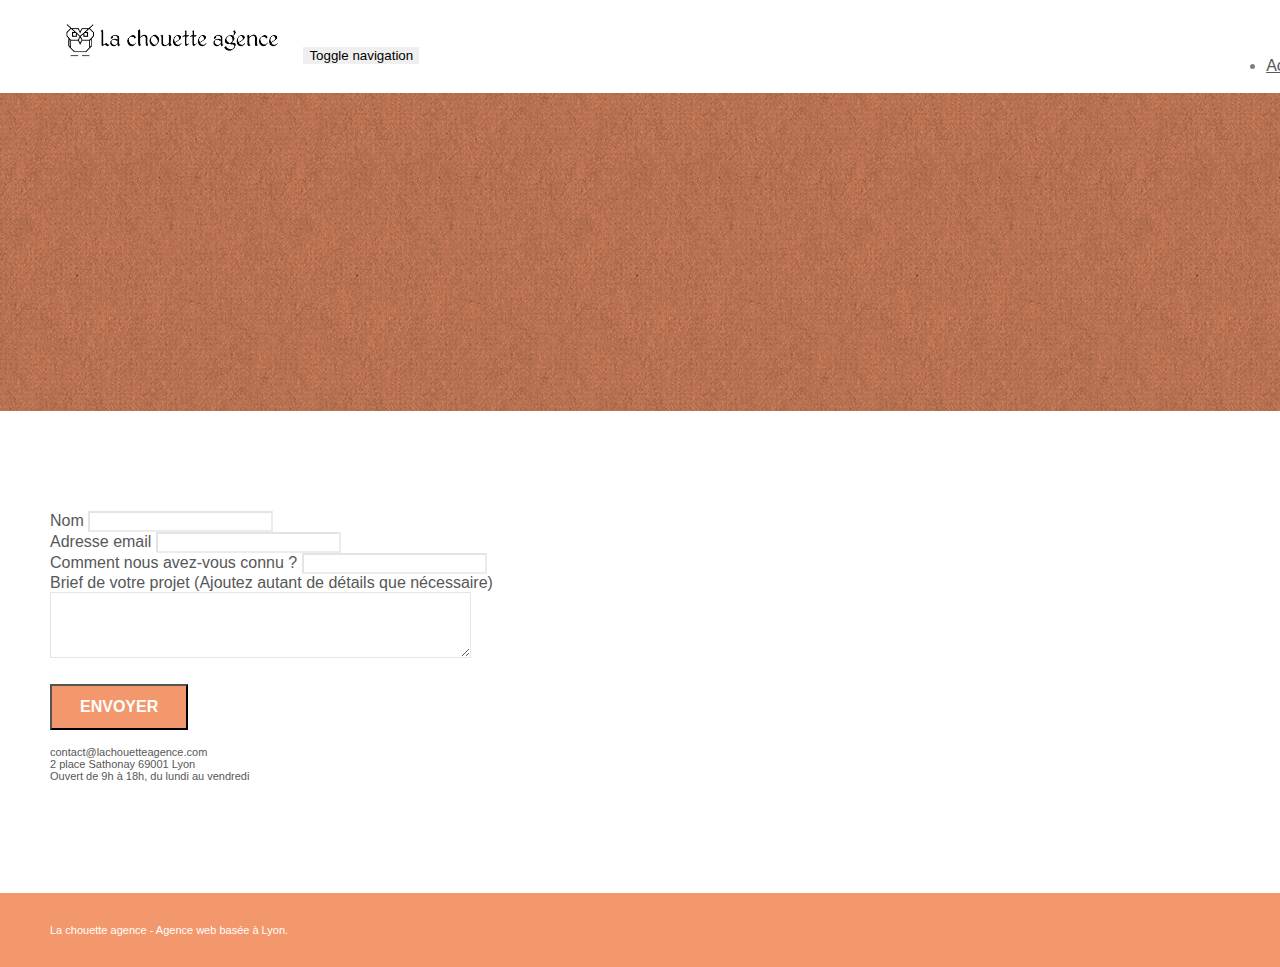
==== page2.html @ 6efc7100 "first commit" ====
<!doctype html>
<html lang="Default">
<head>
    <meta charset="utf-8">
    <meta name="keywords" content="">
    <meta name="description" content="">
    <meta name="viewport" content="width=device-width, initial-scale=1.0, viewport-fit=cover">
    <link rel="shortcut icon" type="image/png" href="favicon.jpg">
    
	<link rel="stylesheet" type="text/css" href="./css/bootstrap.min.css">
	<link rel="stylesheet" type="text/css" href="style.css">
	<link rel="stylesheet" type="text/css" href="./css/font-awesome.min.css">
	<link rel="stylesheet" type="text/css" href="./css/et-line.min.css">
	
    
	<script src="./js/jquery-2.1.0.min.js"></script>
	<script src="./js/bootstrap.min.js"></script>
	<script src="./js/blocs.min.js"></script>
	<script src="./js/jqBootstrapValidation.js"></script>
	<script src="./js/formHandler.js"></script>
    <title>page2</title>

    
<!-- Analytics -->
 
<!-- Analytics END -->
    
</head>
<body>
<!-- Principal conteneur -->
<div class="page-container">
    
<!-- bloc-0 -->
<div class="bloc bgc-white l-bloc " id="bloc-0">
	<div class="container bloc-sm">
		<nav class="navbar row">
			<div class="navbar-header">
				<a class="navbar-brand" href="index.html"><img src="img/la-chouette-agence.png" alt="atlanta web design logo" height="40" /></a>
				<button id="nav-toggle" type="button" class="ui-navbar-toggle navbar-toggle" data-toggle="collapse" data-target=".navbar-1">
					<span class="sr-only">Toggle navigation</span><span class="icon-bar"></span><span class="icon-bar"></span><span class="icon-bar"></span>
				</button>
			</div>
			<div class="collapse navbar-collapse navbar-1 special-dropdown-nav">
				<ul class="site-navigation nav navbar-nav">
					<li>
						<a href="index.html">Accueil</a>
					</li>
					<li>
					</li>
					<li>
						<a href="page2.html">page2 &gt;</a>
					</li>
				</ul>
			</div>
		</nav>
	</div>
</div>
<!-- bloc-0 END -->

<!-- bloc-6 -->
<div class="bloc bg-dots-bg bg-repeat bgc-atomic-tangerine d-bloc bloc-bg-texture texture-paper" id="bloc-6">
	<div class="container bloc-lg">
		<div class="row">
			<div class="col-sm-12">
				<h1 class="text-center hero-bloc-text tc-white">
					Parlons web design !
				</h1>
				<p class="text-center mg-lg tc-white tight-width-whitespace">
					Nous sommes ravis que vous souhaitiez collaborer avec notre agence.<br>
					Parlez-nous de votre projet en complétant le formulaire ci-dessous.
				</p>
			</div>
		</div>
	</div>
</div>
<!-- bloc-6 END -->

<!-- bloc-7 -->
<div class="bloc bgc-white l-bloc" id="bloc-7">
	<div class="container bloc-lg">
		<div class="row">
			<div class="col-sm-6">
				<form id="form_1" novalidate success-msg="Your message has been sent." fail-msg="Sorry it seems that our mail server is not responding, Sorry for the inconvenience!">
					<div class="form-group">
						<label>
							Nom
						</label>
						<input id="name" class="form-control" required />
					</div>
					<div class="form-group">
						<label>
							Adresse email
						</label>
						<input id="email" class="form-control" type="email" required />
					</div>
					<div class="form-group">
						<label>
							Comment nous avez-vous connu ?
						</label>
						<input class="form-control" type="email" required id="input_504" />
					</div>
					<div class="form-group">
						<label>
							Brief de votre projet (Ajoutez autant de détails que nécessaire)<br>
						</label><textarea id="message" class="form-control" rows="4" cols="50" required></textarea>
					</div> 
					<button class="bloc-button btn btn-lg btn-block cta-hero btn-atomic-tangerine" type="submit">
						Envoyer
					</button>
				</form>
			</div>
			<div class="col-sm-6">
				<p>
					contact@lachouetteagence.com<br>2 place Sathonay 69001 Lyon<br>Ouvert de 9h à 18h, du lundi au vendredi<br>
				</p>
			</div>
		</div>
	</div>
</div>
<!-- bloc-7 END -->

<!-- ScrollToTop Button -->
<a class="bloc-button btn btn-d scrollToTop" onclick="scrollToTarget('1')"><span class="fa fa-chevron-up"></span></a>
<!-- ScrollToTop Button END-->


<!-- Footer - bloc-8 -->
<div class="bloc bgc-atomic-tangerine d-bloc" id="bloc-8">
	<div class="container bloc-sm">
		<div class="row">
			<div class="col-sm-12">
				<p class="text-center white">
					La chouette agence - Agence web basée à Lyon.<br>
				</p>
				<div class="row row-no-gutters social">
					<div class="col-sm-3">
						<div class="text-center">
							<a class="social" href="index.html"><span class="fa fa-twitter icon-md"></span></a>
						</div>
					</div>
					<div class="col-sm-3">
						<div class="text-center">
							<a class="social" href="index.html"><span class="fa fa-facebook icon-md"></span></a>
						</div>
					</div>
					<div class="col-sm-3">
						<div class="text-center">
							<a class="social" href="index.html"><span class="fa fa-dribbble icon-md"></span></a>
						</div>
					</div>
					<div class="col-sm-3">
						<div class="text-center">
							<a class="social" href="index.html"><span class="fa fa-instagram icon-md"></span></a>
						</div>
					</div>
				</div>
			</div>
		</div>
	</div>
</div>
<!-- Footer - bloc-8 END -->

</div>
<!-- Principal conteneur END -->
    

</body>
</html>
---- style.css ----
body {
    margin: 0;
    padding: 0;
    background: #FFF;
    overflow-x: hidden;
    -webkit-font-smoothing: antialiased;
    -moz-osx-font-smoothing: grayscale;
}

a,
button {
    transition: all .3s ease-in-out;
    outline: none!important;
}

a:hover {
    text-decoration: none;
    cursor: pointer;
}

#page-loading-blocs-notifaction {
    position: fixed;
    top: 0;
    bottom: 0;
    width: 100%;
    z-index: 100000;
    background: #FFFFFF url("img/pageload-spinner.gif") no-repeat center center;
}

.bloc {
    width: 100%;
    clear: both;
    background: 50% 50% no-repeat;
    padding: 0 50px;
    -webkit-background-size: cover;
    -moz-background-size: cover;
    -o-background-size: cover;
    background-size: cover;
    position: relative;
}

.bloc .container {
    padding-left: 0;
    padding-right: 0;
}

.bloc-lg {
    padding: 100px 50px;
}

.bloc-md {
    padding: 50px;
}

.bloc-sm {
    padding: 20px 50px;
}

.bg-center,
.bg-l-edge,
.bg-r-edge,
.bg-t-edge,
.bg-b-edge,
.bg-tl-edge,
.bg-bl-edge,
.bg-tr-edge,
.bg-br-edge,
.bg-repeat {
    -webkit-background-size: auto!important;
    -moz-background-size: auto!important;
    -o-background-size: auto!important;
    background-size: auto!important;
}

.bg-repeat {
    background: repeat;
}

.bg-t-edge {
    background: top no-repeat;
}

.bloc-bg-texture::before {
    content: "";
    background-size: 2px 2px;
    position: absolute;
    top: 0;
    bottom: 0;
    left: 0;
    right: 0;
}

.texture-paper::before {
    background: url("img/texture-paper.png");
    background-size: 280px 280px;
}

.b-parallax {
    background-attachment: fixed;
}

.d-bloc {
    color: rgba(255, 255, 255, .7);
}

.d-bloc button:hover {
    color: rgba(255, 255, 255, .9);
}

.d-bloc .icon-round,
.d-bloc .icon-square,
.d-bloc .icon-rounded,
.d-bloc .icon-semi-rounded-a,
.d-bloc .icon-semi-rounded-b {
    border-color: rgba(255, 255, 255, .9);
}

.d-bloc .divider-h span {
    border-color: rgba(255, 255, 255, .2);
}

.d-bloc .a-btn,
.d-bloc .navbar a,
.d-bloc .navbar-brand,
.d-bloc a .icon-sm,
.d-bloc a .icon-md,
.d-bloc a .icon-lg,
.d-bloc a .icon-xl,
.d-bloc h1 a,
.d-bloc h2 a,
.d-bloc h3 a,
.d-bloc h4 a,
.d-bloc h5 a,
.d-bloc h6 a,
.d-bloc p a {
    color: rgba(255, 255, 255, .6);
}

.d-bloc .a-btn:hover,
.d-bloc .navbar a:hover,
.d-bloc .navbar-brand:hover,
.d-bloc a:hover .icon-sm,
.d-bloc a:hover .icon-md,
.d-bloc a:hover .icon-lg,
.d-bloc a:hover .icon-xl,
.d-bloc h1 a:hover,
.d-bloc h2 a:hover,
.d-bloc h3 a:hover,
.d-bloc h4 a:hover,
.d-bloc h5 a:hover,
.d-bloc h6 a:hover,
.d-bloc p a:hover {
    color: rgba(255, 255, 255, 1);
}

.d-bloc .navbar-toggle .icon-bar {
    background: rgba(255, 255, 255, 1);
}

.d-bloc .btn-wire,
.d-bloc .btn-wire:hover {
    color: rgba(255, 255, 255, 1);
    border-color: rgba(255, 255, 255, 1);
}

.d-bloc .panel {
    color: rgba(0, 0, 0, .5);
}

.d-bloc .panel button:hover {
    color: rgba(0, 0, 0, .7);
}

.d-bloc .panel icon {
    border-color: rgba(0, 0, 0, .7);
}

.d-bloc .panel .divider-h span {
    border-color: rgba(0, 0, 0, .1);
}

.d-bloc .panel .a-btn {
    color: rgba(0, 0, 0, .6);
}

.d-bloc .panel .a-btn:hover {
    color: rgba(0, 0, 0, 1);
}

.d-bloc .panel .btn-wire,
.d-bloc .panel .btn-wire:hover {
    color: rgba(0, 0, 0, .7);
    border-color: rgba(0, 0, 0, .3);
}

.d-bloc .panel,
.l-bloc {
    color: rgba(0, 0, 0, .5);
}

.d-bloc .panel button:hover,
.l-bloc button:hover {
    color: rgba(0, 0, 0, .7);
}

.l-bloc .icon-round,
.l-bloc .icon-square,
.l-bloc .icon-rounded,
.l-bloc .icon-semi-rounded-a,
.l-bloc .icon-semi-rounded-b {
    border-color: rgba(0, 0, 0, .7);
}

.d-bloc .panel .divider-h span,
.l-bloc .divider-h span {
    border-color: rgba(0, 0, 0, .1);
}

.d-bloc .panel .a-btn,
.l-bloc .a-btn,
.l-bloc .navbar a,
.l-bloc .navbar-brand,
.l-bloc a .icon-sm,
.l-bloc a .icon-md,
.l-bloc a .icon-lg,
.l-bloc a .icon-xl,
.l-bloc h1 a,
.l-bloc h2 a,
.l-bloc h3 a,
.l-bloc h4 a,
.l-bloc h5 a,
.l-bloc h6 a,
.l-bloc p a {
    color: rgba(0, 0, 0, .6);
}

.d-bloc .panel .a-btn:hover,
.l-bloc .a-btn:hover,
.l-bloc .navbar a:hover,
.l-bloc .navbar-brand:hover,
.l-bloc a:hover .icon-sm,
.l-bloc a:hover .icon-md,
.l-bloc a:hover .icon-lg,
.l-bloc a:hover .icon-xl,
.l-bloc h1 a:hover,
.l-bloc h2 a:hover,
.l-bloc h3 a:hover,
.l-bloc h4 a:hover,
.l-bloc h5 a:hover,
.l-bloc h6 a:hover,
.l-bloc p a:hover {
    color: rgba(0, 0, 0, 1);
}

.l-bloc .navbar-toggle .icon-bar {
    color: rgba(0, 0, 0, .6);
}

.d-bloc .panel .btn-wire,
.d-bloc .panel .btn-wire:hover,
.l-bloc .btn-wire,
.l-bloc .btn-wire:hover {
    color: rgba(0, 0, 0, .7);
    border-color: rgba(0, 0, 0, .3);
}

.voffset {
    margin-top: 30px;
}

.voffset-lg {
    margin-top: 80px;
}

.row-no-gutters {
    margin-right: 0;
    margin-left: 0;
}

.row.row-no-gutters > [class^="col-"],
.row.row-no-gutters > [class*=" col-"] {
    padding-right: 0;
    padding-left: 0;
}

#bloc-1-hero h1 {
    font-size: 32px;
}

.navbar {
    margin-bottom: 0;
    z-index: 1;
}

.navbar-brand {
    height: auto;
    padding: 3px 15px;
    font-size: 25px;
    font-weight: normal;
    font-weight: 600;
    line-height: 44px;
}

.navbar-brand img {
    max-height: 200px;
    margin: 0 5px 0 0;
    display: inline;
}

.navbar-brand img[src$=svg] {
    min-width: 100px;
}

.nav-center .navbar-brand img {
    margin: 0;
}

.navbar .nav {
    padding-top: 2px;
    margin-right: -16px;
    float: right;
    z-index: 1;
}

.nav > li {
    float: left;
    margin-top: 4px;
    font-size: 16px;
}

.navbar-nav .open .dropdown-menu > li > a {
    text-align: inherit;
}

.nav > li a:hover,
.nav > li a:focus {
    background: transparent;
}

.navbar-toggle {
    margin: 10px 10px 0 0;
    border: 0px;
}

.navbar-toggle:hover {
    background: transparent!important;
}

.navbar-toggle .icon-bar {
    background-color: rgba(0, 0, 0, .5);
    width: 26px;
}

.nav-invert .navbar .nav {
    float: left;
}

.nav-invert .navbar-header,
.nav-invert .navbar-brand {
    float: right;
    position: relative;
    z-index: 2;
}

@media (min-width: 768px) {
    .site-navigation {
        position: absolute;
        top: 50%;
        right: 20px;
        transform: translate(0, -50%);
        -webkit-transform: translateY(-50%);
    }
    .nav > li .dropdown-menu a,
    .nav > li .dropdown-menu a:hover {
        color: #484848;
    }
    .nav-invert .site-navigation {
        left: 0;
        right: 0;
    }
    .nav-center {
        text-align: center;
    }
    .nav-center .navbar-header {
        width: 100%;
    }
    .nav-center .navbar-header,
    .nav-center .navbar-brand,
    .nav-center .nav > li {
        float: none;
        display: inline-block;
    }
    .nav-center .site-navigation {
        position: relative;
        width: 100%;
        right: 0;
        margin-right: 0px;
        margin-top: 20px;
    }
    .nav-center.mini-nav .navbar-toggle {
        float: none;
        margin: 10px auto 0;
    }
}

.nav > li > .dropdown a {
    background: none!important;
    display: block;
    padding: 14px 15px;
}

nav .caret {
    margin: 0 5px;
}

.dropdown-menu .dropdown-menu {
    top: -8px;
    left: 100%;
}

.dropdown-menu .dropmenu-flow-right {
    top: 100%;
    left: 0;
    margin-left: -1px;
    border-top-left-radius: 0;
    border-top-right-radius: 0;
}

.dropdown-menu .dropdown span {
    border: 4px solid black;
    border-top-color: transparent;
    border-right-color: transparent;
    border-bottom-color: transparent;
    margin: 6px -5px 0 0!important;
    float: right;
}

.mg-md {
    margin-top: 10px;
    margin-bottom: 20px;
}

.mg-lg {
    margin-top: 10px;
    margin-bottom: 40px;
}

.btn {
    margin: 0 5px 5px 0;
}

.btn.pull-right {
    margin: 0 0 5px 5px;
}

.btn-d,
.btn-d:hover,
.btn-d:focus {
    color: #FFF;
    background: rgba(0, 0, 0, .3);
}

button {
    outline: none!important;
}

.btn-rd {
    border-radius: 40px;
}

.btn-clean {
    border: 1px solid rgba(0, 0, 0, .08);
    border-bottom-color: rgba(0, 0, 0, .1);
    text-shadow: 0 1px 0 rgba(0, 0, 1, .1);
    box-shadow: 0 1px 3px rgba(0, 0, 1, .25), inset 0 1px 0 0 rgba(255, 255, 255, .15);
}

.icon-md {
    font-size: 30px!important;
}

.icon-lg {
    font-size: 60px!important;
}

.sm-shadow {
    text-shadow: 0 1px 2px rgba(0, 0, 0, .3);
}

.panel-sq,
.panel-sq .panel-heading,
.panel-sq .panel-footer {
    border-radius: 0;
}

.panel-rd {
    border-radius: 30px;
}

.panel-rd .panel-heading {
    border-radius: 29px 29px 0 0;
}

.panel-rd .panel-footer {
    border-radius: 0 0 29px 29px;
}

.form-control {
    border-color: rgba(0, 0, 0, .1);
    box-shadow: none;
}

.scrollToTop {
    width: 40px;
    height: 40px;
    position: fixed;
    bottom: 20px;
    right: 20px;
    opacity: 0;
    z-index: 500;
    transition: all .3s ease-in-out;
}

.scrollToTop span {
    margin-top: 6px;
}

.showScrollTop {
    font-size: 14px;
    opacity: 1;
}

a[data-lightbox] {
    position: relative;
    display: block;
    text-align: center;
}

a[data-lightbox]:hover::before {
    content: "+";
    font-family: "HelveticaNeue-Light", "Helvetica Neue Light", "Helvetica Neue", Helvetica, Arial;
    font-size: 32px;
    width: 50px;
    height: 50px;
    margin-left: -25px;
    border-radius: 50%;
    background: rgba(0, 0, 0, .6);
    color: #FFF;
    font-weight: 100;
    z-index: 1;
    position: absolute;
    top: 50%;
    transform: translateY(-50%);
    -webkit-transform: translateY(-50%);
}

a[data-lightbox]:hover img {
    opacity: 0.6;
    -webkit-animation-fill-mode: none;
    animation-fill-mode: none;
}

#lightbox-modal {
    display: flex;
    align-items: center;
}

#lightbox-modal .modal-dialog {
    width: 90%;
    max-width: 900px;
    margin: 0 auto 0;
}

#lightbox-modal .modal-dialog img {
    max-height: 90vh;
    margin: 0 auto;
}

.lightbox-caption {
    padding: 20px;
    color: #FFF;
    background: rgba(0, 0, 0, .5);
    position: absolute;
    left: 15px;
    right: 15px;
    bottom: 5px;
}

.close-lightbox {
    color: #FFF;
    font-size: 30px;
    position: absolute;
    top: 20px;
    right: 20px;
    z-index: 20;
    background: rgba(0, 0, 0, .5);
    border: none;
    line-height: 30px;
    padding: 0 9px 5px;
    opacity: 0.3;
}

.close-lightbox:hover,
.next-lightbox:hover,
.prev-lightbox:hover {
    opacity: 1.0;
    color: #FFF;
}

.next-lightbox,
.prev-lightbox {
    font-size: 20px;
    color: rgba(255, 255, 255, .9);
    background: rgba(0, 0, 0, .5);
    transition: all .2s ease-in-out;
    position: absolute;
    top: 45%;
    z-index: 1;
    opacity: 0.4;
}

.next-lightbox {
    padding: 6px 8px 1px 13px;
    right: 25px;
}

.prev-lightbox {
    padding: 6px 13px 1px 10px;
    left: 25px;
}

.snapshot-lb .modal-body {
    padding-bottom: 45px;
}

.snapshot-lb .lightbox-caption {
    padding: 0;
    color: rgba(0, 0, 0, .5);
    background: none;
}

h1,
h2,
h3,
h4,
h5,
h6,
p,
label,
.btn,
a {
    font-family: "helvetica";
    font-weight: 400;
    color: #575757!important;
}

.container {
    max-width: 1000px;
}

.hero-bloc-text {
    font-size: 38px;
}

.hero-bloc-text-sub {
    font-size: 36px;
}

.statement-bloc-text {
    line-height: 26px;
    font-style: italic;
    font-size: 20px;
    text-align: center;
    font-weight: lighter;
    max-width: 520px;
    margin: auto auto auto auto;
}

p {
    font-size: 11px;
}

.tight-width-whitespace {
    max-width: 600px;
    margin: auto auto auto auto;
}

.h1 {
    font-size: 20px;
    font-family: "Open Sans";
}

.cta-hero {
    margin-top: 22px;
    color: #FFFFFF!important;
    text-transform: uppercase;
    padding: 12px 28px 12px 28px;
    font-size: 16px;
    font-weight: 700;
}

.social {
    max-width: 400px;
    margin: auto auto auto auto;
}

h2 {
    font-size: 22px;
    line-height: 1.4em;
}

h3 {
    font-size: 15px;
    text-transform: uppercase;
    font-weight: 700;
    color: #333333!important;
}

.med-width-whitespace {
    max-width: 800px;
    margin: auto auto auto auto;
    box-shadow: 0px 0px 0px #000000;
}

h1 {
    color: #333333!important;
}

h4 {
    color: #333333!important;
}

.icons {
    margin-bottom: 14px;
    margin-top: 24px;
}

.white {
    color: #FFFFFF!important;
}

.portfolio-thumb {
    margin-bottom: 24px;
}

.portfolio-row {
    margin-bottom: 44px;
    margin-top: 50px;
}

.avatar {
    box-shadow: 0px 4px 9px rgba(0, 0, 0, 0.3);
}

.black-background {
    background-color: rgba(165, 147, 99, 0.7);
    padding: 40px 40px 40px 40px;
}

.bold-link {
    font-weight: 900;
    text-decoration: underline!important;
}

.bgc-white {
    background-color: #FFFFFF;
}

.bgc-dark-slate-blue {
    background-color: #364577;
}

.bgc-atomic-tangerine {
    background-color: #F3976C;
}

.tc-white {
    color: #F3976C!important;
}

.btn-atomic-tangerine {
    background: #F3976C;
    color: #FFFFFF!important;
}

.btn-atomic-tangerine:hover {
    background: #c27956!important;
    color: #FFFFFF!important;
}

.ltc-white {
    color: #FFFFFF!important;
}

.ltc-white:hover {
    color: #cccccc!important;
}

.ltc-atomic-tangerine {
    color: #F3976C!important;
}

.ltc-atomic-tangerine:hover {
    color: #c27956!important;
}

.icon-dark-slate-blue {
    color: #364577!important;
    border-color: #364577!important;
}

.bg-dots-bg {
    background-image: url("img/dots-bg.png");
}

.bg-lines-h2-bg {
    background-image: url("img/lines-h2-bg.png");
}

.bg-banniere {
    background-image: url("img/la-chouette-agence-banniere.jpg");
}

.bg-presentation {
    background-image: url("img/image-de-presentation.bmp");
}

@media (max-width: 1024px) {
    .bloc {
        padding-left: 20px;
        padding-right: 20px;
    }
    .bloc.full-width-bloc,
    .bloc-tile-2.full-width-bloc .container,
    .bloc-tile-3.full-width-bloc .container,
    .bloc-tile-4.full-width-bloc .container {
        padding-left: 0;
        padding-right: 0;
    }
}

@media (max-width: 992px) and (min-width: 768px) {
    .navbar .nav {
        max-width: 80%
    }
    .nav-center.navbar .nav {
        max-width: 100%
    }
}

@media only screen and (min-device-width: 768px) and (max-device-width: 1024px) and (orientation: landscape) {
    .b-parallax {
        background-attachment: scroll;
    }
}

@media only screen and (min-device-width: 1024px) and (max-device-width: 1366px) and (-webkit-min-device-pixel-ratio: 1.5) {
    .b-parallax {
        background-attachment: scroll;
    }
}

@media (max-width: 991px) {
    .container {
        width: 100%;
    }
    .b-parallax {
        background-attachment: scroll;
    }
    .page-container,
    #hero-bloc {
        overflow-x: hidden;
        position: relative;
    }
    .bloc {
        padding-left: constant(safe-area-inset-left);
        padding-right: constant(safe-area-inset-right);
    }
    .bloc-group,
    .bloc-group .bloc {
        display: block;
        width: 100%;
    }
    .bloc-fill-screen .fill-bloc-top-edge,
    .bloc-fill-screen .fill-bloc-bottom-edge {
        padding: 0 20px;
        padding-left: constant(safe-area-inset-left);
        padding-right: constant(safe-area-inset-right);
    }
}

@media (max-width: 767px) {
    .page-container {
        overflow-x: hidden;
        position: relative;
    }
    h1,
    h2,
    h3,
    h4,
    h5,
    h6,
    p,
    #disqus_thread {
        padding-left: 10px!important;
        padding-right: 10px!important;
    }
    .b-parallax {
        background-attachment: scroll;
    }
    .navbar .nav {
        padding-top: 0;
        border-top: 1px solid rgba(0, 0, 0, .2);
        float: none!important;
    }
    .navbar.row {
        margin-left: 0;
        margin-right: 0;
    }
    .site-navigation {
        position: inherit;
        transform: none;
        -webkit-transform: none;
        -ms-transform: none;
    }
    .nav > li {
        margin-top: 0;
        border-bottom: 1px solid rgba(0, 0, 0, .1);
        background: rgba(0, 0, 0, .05);
        text-align: left;
        padding-left: 15px;
        width: 100%;
    }
    .nav > li:hover {
        background: rgba(0, 0, 0, .08);
    }
    .dropdown .dropdown a .caret {
        float: none;
        margin: 5px 0 0 10px!important;
        border: 4px solid black;
        border-bottom-color: transparent;
        border-right-color: transparent;
        border-left-color: transparent;
    }
    #hero-bloc .navbar .nav {
        background: rgba(0, 0, 0, .8);
    }
    #hero-bloc .navbar .nav a {
        color: rgba(255, 255, 255, .6);
    }
    .hero {
        padding: 50px 0;
    }
    .hero-nav {
        left: -1px;
        right: -1px;
    }
    .navbar-collapse {
        padding: 0;
        overflow-x: hidden;
        -webkit-box-shadow: none;
        box-shadow: none;
    }
    .navbar-brand img {
        max-height: 40px;
        width: auto;
    }
    .nav-invert .navbar-header {
        float: none;
        width: 100%;
    }
    .nav-invert .navbar-toggle {
        float: left;
        margin-left: 10px;
    }
    .bloc {
        padding-left: 0;
        padding-right: 0;
    }
    .bloc-xxl,
    .bloc-xl,
    .bloc-lg {
        padding: 40px 0;
    }
    .bloc-sm,
    .bloc-md {
        padding-left: 0;
        padding-right: 0;
    }
    .bloc-tile-2 .container,
    .bloc-tile-3 .container,
    .bloc-tile-4 .container,
    .bloc-fill-screen .fill-bloc-top-edge,
    .bloc-fill-screen .fill-bloc-bottom-edge {
        padding-left: 0;
        padding-right: 0;
    }
    .a-block {
        padding: 0 10px;
    }
    .btn-dwn {
        display: none;
    }
    .voffset {
        margin-top: 5px;
    }
    .voffset-md {
        margin-top: 20px;
    }
    .voffset-lg {
        margin-top: 30px;
    }
    form {
        padding: 5px;
    }
    .close-lightbox {
        display: inline-block;
    }
    .blocsapp-device-iphone5 {
        background-size: 216px 425px;
        padding-top: 60px;
        width: 216px;
        height: 425px;
    }
    .blocsapp-device-iphone5 img {
        width: 180px;
        height: 320px;
    }
}

@media (max-width: 400px) {
    .bloc {
        padding-left: 0;
        padding-right: 0;
    }
}

@media (max-width: 767px) {
    .bloc-mob-center-text {
        text-align: center;
    }
}
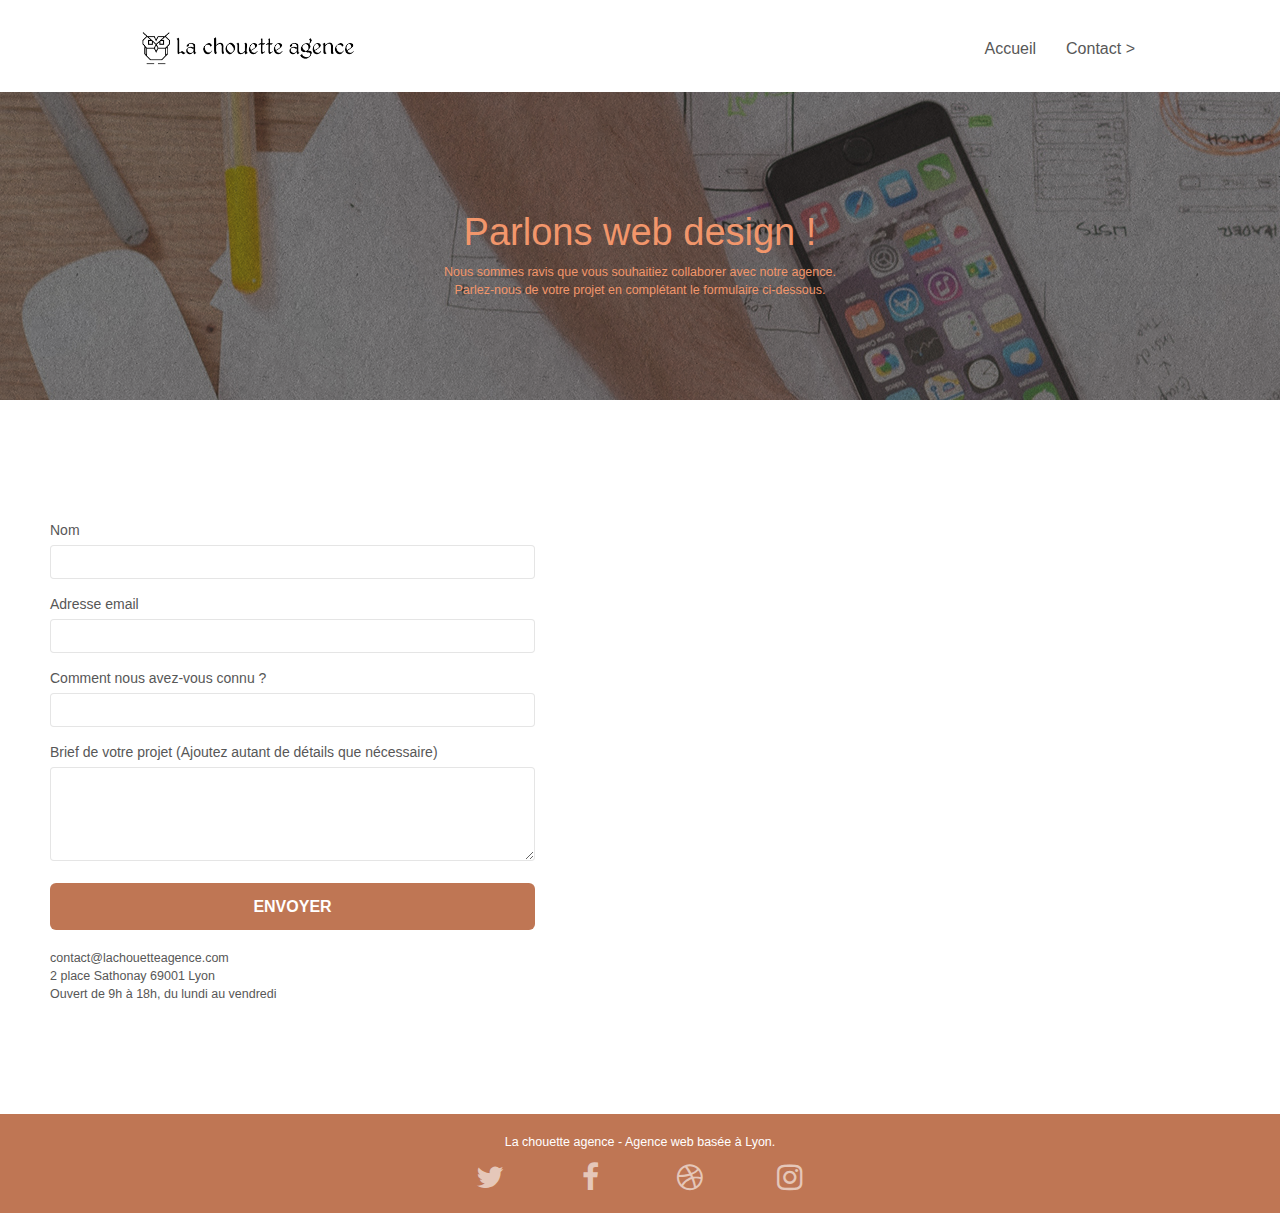
==== commit 7630c390: "correction" ====
--- a/page2.html
+++ b/page2.html
@@ -1,168 +1,176 @@
 <!doctype html>
-<html lang="Default">
+<html lang="fr">
+
 <head>
     <meta charset="utf-8">
-    <meta name="keywords" content="">
-    <meta name="description" content="">
+    <meta name="keywords" content="seo, google, site web, site internet, agence design paris, agence design, agence design,agence design,agence design,agence design,agence design,agence design,agence design,agence design">
+    <meta name="description" content="Contactez notre agence">
     <meta name="viewport" content="width=device-width, initial-scale=1.0, viewport-fit=cover">
     <link rel="shortcut icon" type="image/png" href="favicon.jpg">
-    
-	<link rel="stylesheet" type="text/css" href="./css/bootstrap.min.css">
-	<link rel="stylesheet" type="text/css" href="style.css">
-	<link rel="stylesheet" type="text/css" href="./css/font-awesome.min.css">
-	<link rel="stylesheet" type="text/css" href="./css/et-line.min.css">
-	
-    
-	<script src="./js/jquery-2.1.0.min.js"></script>
-	<script src="./js/bootstrap.min.js"></script>
-	<script src="./js/blocs.min.js"></script>
-	<script src="./js/jqBootstrapValidation.js"></script>
-	<script src="./js/formHandler.js"></script>
-    <title>page2</title>
 
-    
-<!-- Analytics -->
- 
-<!-- Analytics END -->
-    
+    <link rel="stylesheet" type="text/css" href="./css/bootstrap.css">
+    <link rel="stylesheet" type="text/css" href="style.css">
+    <link rel="stylesheet" type="text/css" href="./css/font-awesome.css">
+    <link rel="stylesheet" type="text/css" href="./css/et-line.css">
+
+
+    <script src="./js/jquery-2.1.0.js"></script>
+    <script src="./js/bootstrap.js"></script>
+    <script src="./js/blocs.js"></script>
+    <script src="./js/jqBootstrapValidation.js"></script>
+    <script src="./js/formHandler.js"></script>
+    <title>La chouette agence</title>
+
+
+    <!-- Analytics -->
+
+    <!-- Analytics END -->
+
 </head>
+
 <body>
-<!-- Principal conteneur -->
-<div class="page-container">
-    
-<!-- bloc-0 -->
-<div class="bloc bgc-white l-bloc " id="bloc-0">
-	<div class="container bloc-sm">
-		<nav class="navbar row">
-			<div class="navbar-header">
-				<a class="navbar-brand" href="index.html"><img src="img/la-chouette-agence.png" alt="atlanta web design logo" height="40" /></a>
-				<button id="nav-toggle" type="button" class="ui-navbar-toggle navbar-toggle" data-toggle="collapse" data-target=".navbar-1">
+    <!-- Principal conteneur -->
+    <div class="page-container">
+
+        <!-- bloc-0 -->
+        <header>
+            <div class="bloc bgc-white l-bloc " id="bloc-0">
+                <div class="container bloc-sm">
+                    <nav class="navbar row">
+                        <div class="navbar-header">
+                            <a class="navbar-brand" href="index.html"><img src="img/la-chouette-agence.png" alt="atlanta web design logo" height="40" /></a>
+                            <button id="nav-toggle" type="button" class="ui-navbar-toggle navbar-toggle" data-toggle="collapse" data-target=".navbar-1">
 					<span class="sr-only">Toggle navigation</span><span class="icon-bar"></span><span class="icon-bar"></span><span class="icon-bar"></span>
 				</button>
-			</div>
-			<div class="collapse navbar-collapse navbar-1 special-dropdown-nav">
-				<ul class="site-navigation nav navbar-nav">
-					<li>
-						<a href="index.html">Accueil</a>
-					</li>
-					<li>
-					</li>
-					<li>
-						<a href="page2.html">page2 &gt;</a>
-					</li>
-				</ul>
-			</div>
-		</nav>
-	</div>
-</div>
-<!-- bloc-0 END -->
+                        </div>
+                        <div class="collapse navbar-collapse navbar-1 special-dropdown-nav">
+                            <ul class="site-navigation nav navbar-nav">
+                                <li>
+                                    <a href="index.html">Accueil</a>
+                                </li>
+                                <li>
+                                </li>
+                                <li>
+                                    <a href="page2.html">Contact &gt;</a>
+                                </li>
+                            </ul>
+                        </div>
+                    </nav>
+                </div>
+            </div>
+        </header>
+        <!-- bloc-0 END -->
 
-<!-- bloc-6 -->
-<div class="bloc bg-dots-bg bg-repeat bgc-atomic-tangerine d-bloc bloc-bg-texture texture-paper" id="bloc-6">
-	<div class="container bloc-lg">
-		<div class="row">
-			<div class="col-sm-12">
-				<h1 class="text-center hero-bloc-text tc-white">
-					Parlons web design !
-				</h1>
-				<p class="text-center mg-lg tc-white tight-width-whitespace">
-					Nous sommes ravis que vous souhaitiez collaborer avec notre agence.<br>
-					Parlez-nous de votre projet en complétant le formulaire ci-dessous.
-				</p>
-			</div>
-		</div>
-	</div>
-</div>
-<!-- bloc-6 END -->
+        <!-- bloc-6 -->
+        <main>
+            <div class="bloc bg-dots-bg bg-repeat bgc-atomic-tangerine d-bloc bloc-bg-texture texture-paper" id="bloc-6">
+                <div class="container bloc-lg">
+                    <div class="row">
+                        <div class="col-sm-12">
+                            <h1 class="text-center hero-bloc-text tc-white">
+                                Parlons web design !
+                            </h1>
+                            <p class="text-center mg-lg tc-white tight-width-whitespace">
+                                Nous sommes ravis que vous souhaitiez collaborer avec notre agence.<br> Parlez-nous de votre projet en complétant le formulaire ci-dessous.
+                            </p>
+                        </div>
+                    </div>
+                </div>
+            </div>
+            <!-- bloc-6 END -->
 
-<!-- bloc-7 -->
-<div class="bloc bgc-white l-bloc" id="bloc-7">
-	<div class="container bloc-lg">
-		<div class="row">
-			<div class="col-sm-6">
-				<form id="form_1" novalidate success-msg="Your message has been sent." fail-msg="Sorry it seems that our mail server is not responding, Sorry for the inconvenience!">
-					<div class="form-group">
-						<label>
+            <!-- bloc-7 -->
+            <div class="bloc bgc-white l-bloc" id="bloc-7">
+                <div class="container bloc-lg">
+                    <div class="row">
+                        <div class="col-sm-6">
+                            <form id="form_1" novalidate success-msg="Your message has been sent." fail-msg="Sorry it seems that our mail server is not responding, Sorry for the inconvenience!">
+                                <div class="form-group">
+                                    <label>
 							Nom
 						</label>
-						<input id="name" class="form-control" required />
-					</div>
-					<div class="form-group">
-						<label>
+                                    <input id="name" class="form-control" required />
+                                </div>
+                                <div class="form-group">
+                                    <label>
 							Adresse email
 						</label>
-						<input id="email" class="form-control" type="email" required />
-					</div>
-					<div class="form-group">
-						<label>
+                                    <input id="email" class="form-control" type="email" required />
+                                </div>
+                                <div class="form-group">
+                                    <label>
 							Comment nous avez-vous connu ?
 						</label>
-						<input class="form-control" type="email" required id="input_504" />
-					</div>
-					<div class="form-group">
-						<label>
+                                    <input class="form-control" type="email" required id="input_504" />
+                                </div>
+                                <div class="form-group">
+                                    <label>
 							Brief de votre projet (Ajoutez autant de détails que nécessaire)<br>
 						</label><textarea id="message" class="form-control" rows="4" cols="50" required></textarea>
-					</div> 
-					<button class="bloc-button btn btn-lg btn-block cta-hero btn-atomic-tangerine" type="submit">
+                                </div>
+                                <button class="bloc-button btn btn-lg btn-block cta-hero btn-atomic-tangerine" type="submit">
 						Envoyer
 					</button>
-				</form>
-			</div>
-			<div class="col-sm-6">
-				<p>
-					contact@lachouetteagence.com<br>2 place Sathonay 69001 Lyon<br>Ouvert de 9h à 18h, du lundi au vendredi<br>
-				</p>
-			</div>
-		</div>
-	</div>
-</div>
-<!-- bloc-7 END -->
+                            </form>
+                        </div>
+                        <div class="col-sm-6">
+                            <p>
+                                contact@lachouetteagence.com<br>2 place Sathonay 69001 Lyon<br>Ouvert de 9h à 18h, du lundi au vendredi<br>
+                            </p>
+                        </div>
+                    </div>
+                </div>
+            </div>
+            <!-- bloc-7 END -->
 
-<!-- ScrollToTop Button -->
-<a class="bloc-button btn btn-d scrollToTop" onclick="scrollToTarget('1')"><span class="fa fa-chevron-up"></span></a>
-<!-- ScrollToTop Button END-->
+            <!-- ScrollToTop Button -->
+            <a class="bloc-button btn btn-d scrollToTop" onclick="scrollToTarget('1')"><span class="fa fa-chevron-up"></span></a>
+        </main>
+        <!-- ScrollToTop Button END-->
 
 
-<!-- Footer - bloc-8 -->
-<div class="bloc bgc-atomic-tangerine d-bloc" id="bloc-8">
-	<div class="container bloc-sm">
-		<div class="row">
-			<div class="col-sm-12">
-				<p class="text-center white">
-					La chouette agence - Agence web basée à Lyon.<br>
-				</p>
-				<div class="row row-no-gutters social">
-					<div class="col-sm-3">
-						<div class="text-center">
-							<a class="social" href="index.html"><span class="fa fa-twitter icon-md"></span></a>
-						</div>
-					</div>
-					<div class="col-sm-3">
-						<div class="text-center">
-							<a class="social" href="index.html"><span class="fa fa-facebook icon-md"></span></a>
-						</div>
-					</div>
-					<div class="col-sm-3">
-						<div class="text-center">
-							<a class="social" href="index.html"><span class="fa fa-dribbble icon-md"></span></a>
-						</div>
-					</div>
-					<div class="col-sm-3">
-						<div class="text-center">
-							<a class="social" href="index.html"><span class="fa fa-instagram icon-md"></span></a>
-						</div>
-					</div>
-				</div>
-			</div>
-		</div>
-	</div>
-</div>
-<!-- Footer - bloc-8 END -->
+        <!-- Footer - bloc-8 -->
+        <footer>
+            <div class="bloc bgc-atomic-tangerine d-bloc" id="bloc-8">
+                <div class="container bloc-sm">
+                    <div class="row">
+                        <div class="col-sm-12">
+                            <p class="text-center white">
+                                La chouette agence - Agence web basée à Lyon.<br>
+                            </p>
+                            <div class="row row-no-gutters social">
+                                <div class="col-sm-3">
+                                    <div class="text-center">
+                                        <a class="social" href="index.html"><span class="fa fa-twitter icon-md"></span></a>
+                                    </div>
+                                </div>
+                                <div class="col-sm-3">
+                                    <div class="text-center">
+                                        <a class="social" href="index.html"><span class="fa fa-facebook icon-md"></span></a>
+                                    </div>
+                                </div>
+                                <div class="col-sm-3">
+                                    <div class="text-center">
+                                        <a class="social" href="index.html"><span class="fa fa-dribbble icon-md"></span></a>
+                                    </div>
+                                </div>
+                                <div class="col-sm-3">
+                                    <div class="text-center">
+                                        <a class="social" href="index.html"><span class="fa fa-instagram icon-md"></span></a>
+                                    </div>
+                                </div>
+                            </div>
+                        </div>
+                    </div>
+                </div>
+            </div>
+        </footer>
+        <!-- Footer - bloc-8 END -->
 
-</div>
-<!-- Principal conteneur END -->
-    
+    </div>
+    <!-- Principal conteneur END -->
+
 
 </body>
-</html>
+
+</html>--- a/style.css
+++ b/style.css
@@ -277,8 +277,8 @@
     margin-left: 0;
 }
 
-.row.row-no-gutters > [class^="col-"],
-.row.row-no-gutters > [class*=" col-"] {
+.row.row-no-gutters>[class^="col-"],
+.row.row-no-gutters>[class*=" col-"] {
     padding-right: 0;
     padding-left: 0;
 }
@@ -322,18 +322,18 @@
     z-index: 1;
 }
 
-.nav > li {
+.nav>li {
     float: left;
     margin-top: 4px;
     font-size: 16px;
 }
 
-.navbar-nav .open .dropdown-menu > li > a {
+.navbar-nav .open .dropdown-menu>li>a {
     text-align: inherit;
 }
 
-.nav > li a:hover,
-.nav > li a:focus {
+.nav>li a:hover,
+.nav>li a:focus {
     background: transparent;
 }
 
@@ -370,8 +370,8 @@
         transform: translate(0, -50%);
         -webkit-transform: translateY(-50%);
     }
-    .nav > li .dropdown-menu a,
-    .nav > li .dropdown-menu a:hover {
+    .nav>li .dropdown-menu a,
+    .nav>li .dropdown-menu a:hover {
         color: #484848;
     }
     .nav-invert .site-navigation {
@@ -386,7 +386,7 @@
     }
     .nav-center .navbar-header,
     .nav-center .navbar-brand,
-    .nav-center .nav > li {
+    .nav-center .nav>li {
         float: none;
         display: inline-block;
     }
@@ -403,7 +403,7 @@
     }
 }
 
-.nav > li > .dropdown a {
+.nav>li>.dropdown a {
     background: none!important;
     display: block;
     padding: 14px 15px;
@@ -677,7 +677,7 @@
 }
 
 p {
-    font-size: 11px;
+    font-size: 12.5px;
 }
 
 .tight-width-whitespace {
@@ -771,15 +771,15 @@
 }
 
 .bgc-atomic-tangerine {
-    background-color: #F3976C;
+    background-color: #BF7654;
 }
 
 .tc-white {
-    color: #F3976C!important;
+    color: #F2966B!important;
 }
 
 .btn-atomic-tangerine {
-    background: #F3976C;
+    background: #BF7654;
     color: #FFFFFF!important;
 }
 
@@ -797,7 +797,7 @@
 }
 
 .ltc-atomic-tangerine {
-    color: #F3976C!important;
+    color: #BF7654!important;
 }
 
 .ltc-atomic-tangerine:hover {
@@ -810,7 +810,7 @@
 }
 
 .bg-dots-bg {
-    background-image: url("img/dots-bg.png");
+    background-image: url("img/la-chouette-agence-banniere.jpg");
 }
 
 .bg-lines-h2-bg {
@@ -822,7 +822,7 @@
 }
 
 .bg-presentation {
-    background-image: url("img/image-de-presentation.bmp");
+    background-image: url("img/image-de-presentation.png");
 }
 
 @media (max-width: 1024px) {
@@ -923,7 +923,7 @@
         -webkit-transform: none;
         -ms-transform: none;
     }
-    .nav > li {
+    .nav>li {
         margin-top: 0;
         border-bottom: 1px solid rgba(0, 0, 0, .1);
         background: rgba(0, 0, 0, .05);
@@ -931,7 +931,7 @@
         padding-left: 15px;
         width: 100%;
     }
-    .nav > li:hover {
+    .nav>li:hover {
         background: rgba(0, 0, 0, .08);
     }
     .dropdown .dropdown a .caret {
@@ -1028,6 +1028,19 @@
     }
 }
 
+.col-sm-4 {
+    padding-top: 20px;
+}
+
+.col-sm-6 {
+    float: none;
+    margin-top: 20px;
+}
+
+#bloc-7 .container.bloc-lg {
+    margin-left: 0px;
+}
+
 @media (max-width: 400px) {
     .bloc {
         padding-left: 0;
--- a/css/et-line.css
+++ b/css/et-line.css
@@ -0,0 +1,519 @@
+@font-face {
+    font-family: et-line;
+    src: url(../fonts/et-line.eot);
+    src: url(../fonts/et-line.eot?#iefix) format('embedded-opentype'), url(../fonts/et-line.woff) format('woff'), url(../fonts/et-line.ttf) format('truetype'), url(../fonts/et-line.svg#et-line) format('svg');
+    font-weight: 400;
+    font-style: normal
+}
+
+.et-icon-adjustments,
+.et-icon-alarmclock,
+.et-icon-anchor,
+.et-icon-aperture,
+.et-icon-attachment,
+.et-icon-bargraph,
+.et-icon-basket,
+.et-icon-beaker,
+.et-icon-bike,
+.et-icon-book-open,
+.et-icon-briefcase,
+.et-icon-browser,
+.et-icon-calendar,
+.et-icon-camera,
+.et-icon-caution,
+.et-icon-chat,
+.et-icon-circle-compass,
+.et-icon-clipboard,
+.et-icon-clock,
+.et-icon-cloud,
+.et-icon-compass,
+.et-icon-desktop,
+.et-icon-dial,
+.et-icon-document,
+.et-icon-documents,
+.et-icon-download,
+.et-icon-dribbble,
+.et-icon-edit,
+.et-icon-envelope,
+.et-icon-expand,
+.et-icon-facebook,
+.et-icon-flag,
+.et-icon-focus,
+.et-icon-gears,
+.et-icon-genius,
+.et-icon-gift,
+.et-icon-global,
+.et-icon-globe,
+.et-icon-googleplus,
+.et-icon-grid,
+.et-icon-happy,
+.et-icon-hazardous,
+.et-icon-heart,
+.et-icon-hotairballoon,
+.et-icon-hourglass,
+.et-icon-key,
+.et-icon-laptop,
+.et-icon-layers,
+.et-icon-lifesaver,
+.et-icon-lightbulb,
+.et-icon-linegraph,
+.et-icon-linkedin,
+.et-icon-lock,
+.et-icon-magnifying-glass,
+.et-icon-map,
+.et-icon-map-pin,
+.et-icon-megaphone,
+.et-icon-mic,
+.et-icon-mobile,
+.et-icon-newspaper,
+.et-icon-notebook,
+.et-icon-paintbrush,
+.et-icon-paperclip,
+.et-icon-pencil,
+.et-icon-phone,
+.et-icon-picture,
+.et-icon-pictures,
+.et-icon-piechart,
+.et-icon-presentation,
+.et-icon-pricetags,
+.et-icon-printer,
+.et-icon-profile-female,
+.et-icon-profile-male,
+.et-icon-puzzle,
+.et-icon-quote,
+.et-icon-recycle,
+.et-icon-refresh,
+.et-icon-ribbon,
+.et-icon-rss,
+.et-icon-sad,
+.et-icon-scissors,
+.et-icon-scope,
+.et-icon-search,
+.et-icon-shield,
+.et-icon-speedometer,
+.et-icon-strategy,
+.et-icon-streetsign,
+.et-icon-tablet,
+.et-icon-target,
+.et-icon-telescope,
+.et-icon-toolbox,
+.et-icon-tools,
+.et-icon-tools-2,
+.et-icon-trophy,
+.et-icon-tumblr,
+.et-icon-twitter,
+.et-icon-upload,
+.et-icon-video,
+.et-icon-wallet,
+.et-icon-wine {
+    font-family: et-line;
+    speak: none;
+    font-style: normal;
+    font-weight: 400;
+    font-variant: normal;
+    text-transform: none;
+    line-height: 1;
+    -webkit-font-smoothing: antialiased;
+    -moz-osx-font-smoothing: grayscale;
+    display: inline-block
+}
+
+.et-icon-mobile:before {
+    content: "\e000"
+}
+
+.et-icon-laptop:before {
+    content: "\e001"
+}
+
+.et-icon-desktop:before {
+    content: "\e002"
+}
+
+.et-icon-tablet:before {
+    content: "\e003"
+}
+
+.et-icon-phone:before {
+    content: "\e004"
+}
+
+.et-icon-document:before {
+    content: "\e005"
+}
+
+.et-icon-documents:before {
+    content: "\e006"
+}
+
+.et-icon-search:before {
+    content: "\e007"
+}
+
+.et-icon-clipboard:before {
+    content: "\e008"
+}
+
+.et-icon-newspaper:before {
+    content: "\e009"
+}
+
+.et-icon-notebook:before {
+    content: "\e00a"
+}
+
+.et-icon-book-open:before {
+    content: "\e00b"
+}
+
+.et-icon-browser:before {
+    content: "\e00c"
+}
+
+.et-icon-calendar:before {
+    content: "\e00d"
+}
+
+.et-icon-presentation:before {
+    content: "\e00e"
+}
+
+.et-icon-picture:before {
+    content: "\e00f"
+}
+
+.et-icon-pictures:before {
+    content: "\e010"
+}
+
+.et-icon-video:before {
+    content: "\e011"
+}
+
+.et-icon-camera:before {
+    content: "\e012"
+}
+
+.et-icon-printer:before {
+    content: "\e013"
+}
+
+.et-icon-toolbox:before {
+    content: "\e014"
+}
+
+.et-icon-briefcase:before {
+    content: "\e015"
+}
+
+.et-icon-wallet:before {
+    content: "\e016"
+}
+
+.et-icon-gift:before {
+    content: "\e017"
+}
+
+.et-icon-bargraph:before {
+    content: "\e018"
+}
+
+.et-icon-grid:before {
+    content: "\e019"
+}
+
+.et-icon-expand:before {
+    content: "\e01a"
+}
+
+.et-icon-focus:before {
+    content: "\e01b"
+}
+
+.et-icon-edit:before {
+    content: "\e01c"
+}
+
+.et-icon-adjustments:before {
+    content: "\e01d"
+}
+
+.et-icon-ribbon:before {
+    content: "\e01e"
+}
+
+.et-icon-hourglass:before {
+    content: "\e01f"
+}
+
+.et-icon-lock:before {
+    content: "\e020"
+}
+
+.et-icon-megaphone:before {
+    content: "\e021"
+}
+
+.et-icon-shield:before {
+    content: "\e022"
+}
+
+.et-icon-trophy:before {
+    content: "\e023"
+}
+
+.et-icon-flag:before {
+    content: "\e024"
+}
+
+.et-icon-map:before {
+    content: "\e025"
+}
+
+.et-icon-puzzle:before {
+    content: "\e026"
+}
+
+.et-icon-basket:before {
+    content: "\e027"
+}
+
+.et-icon-envelope:before {
+    content: "\e028"
+}
+
+.et-icon-streetsign:before {
+    content: "\e029"
+}
+
+.et-icon-telescope:before {
+    content: "\e02a"
+}
+
+.et-icon-gears:before {
+    content: "\e02b"
+}
+
+.et-icon-key:before {
+    content: "\e02c"
+}
+
+.et-icon-paperclip:before {
+    content: "\e02d"
+}
+
+.et-icon-attachment:before {
+    content: "\e02e"
+}
+
+.et-icon-pricetags:before {
+    content: "\e02f"
+}
+
+.et-icon-lightbulb:before {
+    content: "\e030"
+}
+
+.et-icon-layers:before {
+    content: "\e031"
+}
+
+.et-icon-pencil:before {
+    content: "\e032"
+}
+
+.et-icon-tools:before {
+    content: "\e033"
+}
+
+.et-icon-tools-2:before {
+    content: "\e034"
+}
+
+.et-icon-scissors:before {
+    content: "\e035"
+}
+
+.et-icon-paintbrush:before {
+    content: "\e036"
+}
+
+.et-icon-magnifying-glass:before {
+    content: "\e037"
+}
+
+.et-icon-circle-compass:before {
+    content: "\e038"
+}
+
+.et-icon-linegraph:before {
+    content: "\e039"
+}
+
+.et-icon-mic:before {
+    content: "\e03a"
+}
+
+.et-icon-strategy:before {
+    content: "\e03b"
+}
+
+.et-icon-beaker:before {
+    content: "\e03c"
+}
+
+.et-icon-caution:before {
+    content: "\e03d"
+}
+
+.et-icon-recycle:before {
+    content: "\e03e"
+}
+
+.et-icon-anchor:before {
+    content: "\e03f"
+}
+
+.et-icon-profile-male:before {
+    content: "\e040"
+}
+
+.et-icon-profile-female:before {
+    content: "\e041"
+}
+
+.et-icon-bike:before {
+    content: "\e042"
+}
+
+.et-icon-wine:before {
+    content: "\e043"
+}
+
+.et-icon-hotairballoon:before {
+    content: "\e044"
+}
+
+.et-icon-globe:before {
+    content: "\e045"
+}
+
+.et-icon-genius:before {
+    content: "\e046"
+}
+
+.et-icon-map-pin:before {
+    content: "\e047"
+}
+
+.et-icon-dial:before {
+    content: "\e048"
+}
+
+.et-icon-chat:before {
+    content: "\e049"
+}
+
+.et-icon-heart:before {
+    content: "\e04a"
+}
+
+.et-icon-cloud:before {
+    content: "\e04b"
+}
+
+.et-icon-upload:before {
+    content: "\e04c"
+}
+
+.et-icon-download:before {
+    content: "\e04d"
+}
+
+.et-icon-target:before {
+    content: "\e04e"
+}
+
+.et-icon-hazardous:before {
+    content: "\e04f"
+}
+
+.et-icon-piechart:before {
+    content: "\e050"
+}
+
+.et-icon-speedometer:before {
+    content: "\e051"
+}
+
+.et-icon-global:before {
+    content: "\e052"
+}
+
+.et-icon-compass:before {
+    content: "\e053"
+}
+
+.et-icon-lifesaver:before {
+    content: "\e054"
+}
+
+.et-icon-clock:before {
+    content: "\e055"
+}
+
+.et-icon-aperture:before {
+    content: "\e056"
+}
+
+.et-icon-quote:before {
+    content: "\e057"
+}
+
+.et-icon-scope:before {
+    content: "\e058"
+}
+
+.et-icon-alarmclock:before {
+    content: "\e059"
+}
+
+.et-icon-refresh:before {
+    content: "\e05a"
+}
+
+.et-icon-happy:before {
+    content: "\e05b"
+}
+
+.et-icon-sad:before {
+    content: "\e05c"
+}
+
+.et-icon-facebook:before {
+    content: "\e05d"
+}
+
+.et-icon-twitter:before {
+    content: "\e05e"
+}
+
+.et-icon-googleplus:before {
+    content: "\e05f"
+}
+
+.et-icon-rss:before {
+    content: "\e060"
+}
+
+.et-icon-tumblr:before {
+    content: "\e061"
+}
+
+.et-icon-linkedin:before {
+    content: "\e062"
+}
+
+.et-icon-dribbble:before {
+    content: "\e063"
+}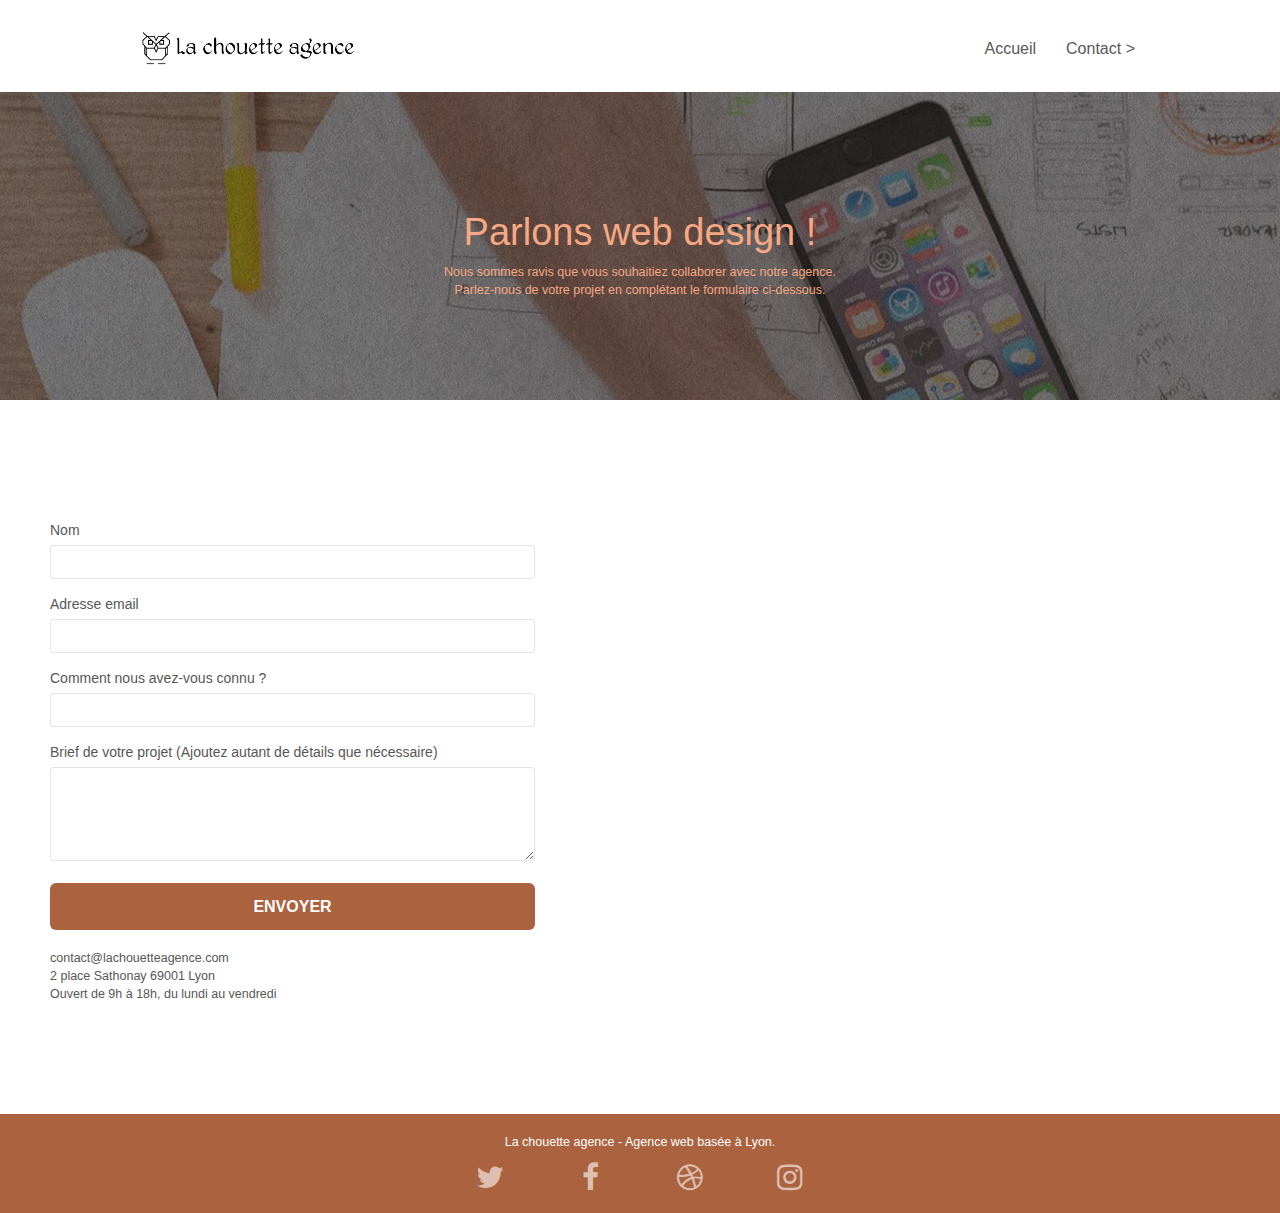
==== commit 681afa2a: "correction" ====
--- a/page2.html
+++ b/page2.html
@@ -86,25 +86,25 @@
                         <div class="col-sm-6">
                             <form id="form_1" novalidate success-msg="Your message has been sent." fail-msg="Sorry it seems that our mail server is not responding, Sorry for the inconvenience!">
                                 <div class="form-group">
-                                    <label>
+                                    <label for="name">
 							Nom
 						</label>
                                     <input id="name" class="form-control" required />
                                 </div>
                                 <div class="form-group">
-                                    <label>
+                                    <label for="email">
 							Adresse email
 						</label>
                                     <input id="email" class="form-control" type="email" required />
                                 </div>
                                 <div class="form-group">
-                                    <label>
+                                    <label for="input_504">
 							Comment nous avez-vous connu ?
 						</label>
                                     <input class="form-control" type="email" required id="input_504" />
                                 </div>
                                 <div class="form-group">
-                                    <label>
+                                    <label for="message">
 							Brief de votre projet (Ajoutez autant de détails que nécessaire)<br>
 						</label><textarea id="message" class="form-control" rows="4" cols="50" required></textarea>
                                 </div>
--- a/style.css
+++ b/style.css
@@ -1,899 +1,644 @@
-body {
-    margin: 0;
-    padding: 0;
-    background: #FFF;
-    overflow-x: hidden;
-    -webkit-font-smoothing: antialiased;
-    -moz-osx-font-smoothing: grayscale;
-}
-
-a,
-button {
-    transition: all .3s ease-in-out;
-    outline: none!important;
-}
-
-a:hover {
-    text-decoration: none;
-    cursor: pointer;
-}
-
-#page-loading-blocs-notifaction {
-    position: fixed;
-    top: 0;
-    bottom: 0;
-    width: 100%;
-    z-index: 100000;
-    background: #FFFFFF url("img/pageload-spinner.gif") no-repeat center center;
-}
-
-.bloc {
-    width: 100%;
-    clear: both;
-    background: 50% 50% no-repeat;
-    padding: 0 50px;
-    -webkit-background-size: cover;
-    -moz-background-size: cover;
-    -o-background-size: cover;
-    background-size: cover;
-    position: relative;
-}
-
-.bloc .container {
-    padding-left: 0;
-    padding-right: 0;
-}
-
-.bloc-lg {
-    padding: 100px 50px;
-}
-
-.bloc-md {
-    padding: 50px;
-}
-
-.bloc-sm {
-    padding: 20px 50px;
-}
-
-.bg-center,
-.bg-l-edge,
-.bg-r-edge,
-.bg-t-edge,
-.bg-b-edge,
-.bg-tl-edge,
-.bg-bl-edge,
-.bg-tr-edge,
-.bg-br-edge,
-.bg-repeat {
-    -webkit-background-size: auto!important;
-    -moz-background-size: auto!important;
-    -o-background-size: auto!important;
-    background-size: auto!important;
-}
-
-.bg-repeat {
-    background: repeat;
-}
-
-.bg-t-edge {
-    background: top no-repeat;
-}
-
-.bloc-bg-texture::before {
-    content: "";
-    background-size: 2px 2px;
-    position: absolute;
-    top: 0;
-    bottom: 0;
-    left: 0;
-    right: 0;
-}
-
-.texture-paper::before {
-    background: url("img/texture-paper.png");
-    background-size: 280px 280px;
-}
-
-.b-parallax {
-    background-attachment: fixed;
-}
-
-.d-bloc {
-    color: rgba(255, 255, 255, .7);
-}
-
-.d-bloc button:hover {
-    color: rgba(255, 255, 255, .9);
-}
-
-.d-bloc .icon-round,
-.d-bloc .icon-square,
-.d-bloc .icon-rounded,
-.d-bloc .icon-semi-rounded-a,
-.d-bloc .icon-semi-rounded-b {
-    border-color: rgba(255, 255, 255, .9);
-}
-
-.d-bloc .divider-h span {
-    border-color: rgba(255, 255, 255, .2);
-}
-
-.d-bloc .a-btn,
-.d-bloc .navbar a,
-.d-bloc .navbar-brand,
-.d-bloc a .icon-sm,
-.d-bloc a .icon-md,
-.d-bloc a .icon-lg,
-.d-bloc a .icon-xl,
-.d-bloc h1 a,
-.d-bloc h2 a,
-.d-bloc h3 a,
-.d-bloc h4 a,
-.d-bloc h5 a,
-.d-bloc h6 a,
-.d-bloc p a {
-    color: rgba(255, 255, 255, .6);
-}
-
-.d-bloc .a-btn:hover,
-.d-bloc .navbar a:hover,
-.d-bloc .navbar-brand:hover,
-.d-bloc a:hover .icon-sm,
-.d-bloc a:hover .icon-md,
-.d-bloc a:hover .icon-lg,
-.d-bloc a:hover .icon-xl,
-.d-bloc h1 a:hover,
-.d-bloc h2 a:hover,
-.d-bloc h3 a:hover,
-.d-bloc h4 a:hover,
-.d-bloc h5 a:hover,
-.d-bloc h6 a:hover,
-.d-bloc p a:hover {
-    color: rgba(255, 255, 255, 1);
-}
-
-.d-bloc .navbar-toggle .icon-bar {
-    background: rgba(255, 255, 255, 1);
-}
-
-.d-bloc .btn-wire,
-.d-bloc .btn-wire:hover {
-    color: rgba(255, 255, 255, 1);
-    border-color: rgba(255, 255, 255, 1);
-}
-
-.d-bloc .panel {
-    color: rgba(0, 0, 0, .5);
-}
-
-.d-bloc .panel button:hover {
-    color: rgba(0, 0, 0, .7);
-}
-
-.d-bloc .panel icon {
-    border-color: rgba(0, 0, 0, .7);
-}
-
-.d-bloc .panel .divider-h span {
-    border-color: rgba(0, 0, 0, .1);
-}
-
-.d-bloc .panel .a-btn {
-    color: rgba(0, 0, 0, .6);
-}
-
-.d-bloc .panel .a-btn:hover {
-    color: rgba(0, 0, 0, 1);
-}
-
-.d-bloc .panel .btn-wire,
-.d-bloc .panel .btn-wire:hover {
-    color: rgba(0, 0, 0, .7);
-    border-color: rgba(0, 0, 0, .3);
-}
-
-.d-bloc .panel,
-.l-bloc {
-    color: rgba(0, 0, 0, .5);
-}
-
-.d-bloc .panel button:hover,
-.l-bloc button:hover {
-    color: rgba(0, 0, 0, .7);
-}
-
-.l-bloc .icon-round,
-.l-bloc .icon-square,
-.l-bloc .icon-rounded,
-.l-bloc .icon-semi-rounded-a,
-.l-bloc .icon-semi-rounded-b {
-    border-color: rgba(0, 0, 0, .7);
-}
-
-.d-bloc .panel .divider-h span,
-.l-bloc .divider-h span {
-    border-color: rgba(0, 0, 0, .1);
-}
-
-.d-bloc .panel .a-btn,
-.l-bloc .a-btn,
-.l-bloc .navbar a,
-.l-bloc .navbar-brand,
-.l-bloc a .icon-sm,
-.l-bloc a .icon-md,
-.l-bloc a .icon-lg,
-.l-bloc a .icon-xl,
-.l-bloc h1 a,
-.l-bloc h2 a,
-.l-bloc h3 a,
-.l-bloc h4 a,
-.l-bloc h5 a,
-.l-bloc h6 a,
-.l-bloc p a {
-    color: rgba(0, 0, 0, .6);
-}
-
-.d-bloc .panel .a-btn:hover,
-.l-bloc .a-btn:hover,
-.l-bloc .navbar a:hover,
-.l-bloc .navbar-brand:hover,
-.l-bloc a:hover .icon-sm,
-.l-bloc a:hover .icon-md,
-.l-bloc a:hover .icon-lg,
-.l-bloc a:hover .icon-xl,
-.l-bloc h1 a:hover,
-.l-bloc h2 a:hover,
-.l-bloc h3 a:hover,
-.l-bloc h4 a:hover,
-.l-bloc h5 a:hover,
-.l-bloc h6 a:hover,
-.l-bloc p a:hover {
-    color: rgba(0, 0, 0, 1);
-}
-
-.l-bloc .navbar-toggle .icon-bar {
-    color: rgba(0, 0, 0, .6);
-}
-
-.d-bloc .panel .btn-wire,
-.d-bloc .panel .btn-wire:hover,
-.l-bloc .btn-wire,
-.l-bloc .btn-wire:hover {
-    color: rgba(0, 0, 0, .7);
-    border-color: rgba(0, 0, 0, .3);
-}
-
-.voffset {
-    margin-top: 30px;
-}
-
-.voffset-lg {
-    margin-top: 80px;
-}
-
-.row-no-gutters {
-    margin-right: 0;
-    margin-left: 0;
-}
-
-.row.row-no-gutters>[class^="col-"],
-.row.row-no-gutters>[class*=" col-"] {
-    padding-right: 0;
-    padding-left: 0;
-}
-
-#bloc-1-hero h1 {
-    font-size: 32px;
-}
-
-.navbar {
-    margin-bottom: 0;
-    z-index: 1;
-}
-
-.navbar-brand {
-    height: auto;
-    padding: 3px 15px;
-    font-size: 25px;
-    font-weight: normal;
-    font-weight: 600;
-    line-height: 44px;
-}
-
-.navbar-brand img {
-    max-height: 200px;
-    margin: 0 5px 0 0;
-    display: inline;
-}
-
-.navbar-brand img[src$=svg] {
-    min-width: 100px;
-}
-
-.nav-center .navbar-brand img {
-    margin: 0;
-}
-
-.navbar .nav {
-    padding-top: 2px;
-    margin-right: -16px;
-    float: right;
-    z-index: 1;
-}
-
-.nav>li {
-    float: left;
-    margin-top: 4px;
-    font-size: 16px;
-}
-
-.navbar-nav .open .dropdown-menu>li>a {
-    text-align: inherit;
-}
-
-.nav>li a:hover,
-.nav>li a:focus {
-    background: transparent;
-}
-
-.navbar-toggle {
-    margin: 10px 10px 0 0;
-    border: 0px;
-}
-
-.navbar-toggle:hover {
-    background: transparent!important;
-}
-
-.navbar-toggle .icon-bar {
-    background-color: rgba(0, 0, 0, .5);
-    width: 26px;
-}
-
-.nav-invert .navbar .nav {
-    float: left;
-}
-
-.nav-invert .navbar-header,
-.nav-invert .navbar-brand {
-    float: right;
-    position: relative;
-    z-index: 2;
-}
-
-@media (min-width: 768px) {
-    .site-navigation {
+    body {
+        margin: 0;
+        padding: 0;
+        background: #FFF;
+        overflow-x: hidden;
+        -webkit-font-smoothing: antialiased;
+        -moz-osx-font-smoothing: grayscale;
+    }
+    
+    a,
+    button {
+        transition: all .3s ease-in-out;
+        outline: none!important;
+    }
+    
+    a:hover {
+        text-decoration: none;
+        cursor: pointer;
+    }
+    
+    #page-loading-blocs-notifaction {
+        position: fixed;
+        top: 0;
+        bottom: 0;
+        width: 100%;
+        z-index: 100000;
+        background: #FFFFFF url("img/pageload-spinner.gif") no-repeat center center;
+    }
+    
+    .bloc {
+        width: 100%;
+        clear: both;
+        background: 50% 50% no-repeat;
+        padding: 0 50px;
+        -webkit-background-size: cover;
+        -moz-background-size: cover;
+        -o-background-size: cover;
+        background-size: cover;
+        position: relative;
+    }
+    
+    .bloc .container {
+        padding-left: 0;
+        padding-right: 0;
+    }
+    
+    .bloc-lg {
+        padding: 100px 50px;
+    }
+    
+    .bloc-md {
+        padding: 50px;
+    }
+    
+    .bloc-sm {
+        padding: 20px 50px;
+    }
+    
+    .bg-center,
+    .bg-l-edge,
+    .bg-r-edge,
+    .bg-t-edge,
+    .bg-b-edge,
+    .bg-tl-edge,
+    .bg-bl-edge,
+    .bg-tr-edge,
+    .bg-br-edge,
+    .bg-repeat {
+        -webkit-background-size: auto!important;
+        -moz-background-size: auto!important;
+        -o-background-size: auto!important;
+        background-size: auto!important;
+    }
+    
+    .bg-repeat {
+        background: repeat;
+    }
+    
+    .bg-t-edge {
+        background: top no-repeat;
+    }
+    
+    .bloc-bg-texture::before {
+        content: "";
+        background-size: 2px 2px;
+        position: absolute;
+        top: 0;
+        bottom: 0;
+        left: 0;
+        right: 0;
+    }
+    
+    .texture-paper::before {
+        background: url("img/texture-paper.png");
+        background-size: 280px 280px;
+    }
+    
+    .b-parallax {
+        background-attachment: fixed;
+    }
+    
+    .d-bloc {
+        color: rgba(255, 255, 255, .7);
+    }
+    
+    .d-bloc button:hover {
+        color: rgba(255, 255, 255, .9);
+    }
+    
+    .d-bloc .icon-round,
+    .d-bloc .icon-square,
+    .d-bloc .icon-rounded,
+    .d-bloc .icon-semi-rounded-a,
+    .d-bloc .icon-semi-rounded-b {
+        border-color: rgba(255, 255, 255, .9);
+    }
+    
+    .d-bloc .divider-h span {
+        border-color: rgba(255, 255, 255, .2);
+    }
+    
+    .d-bloc .a-btn,
+    .d-bloc .navbar a,
+    .d-bloc .navbar-brand,
+    .d-bloc a .icon-sm,
+    .d-bloc a .icon-md,
+    .d-bloc a .icon-lg,
+    .d-bloc a .icon-xl,
+    .d-bloc h1 a,
+    .d-bloc h2 a,
+    .d-bloc h3 a,
+    .d-bloc h4 a,
+    .d-bloc h5 a,
+    .d-bloc h6 a,
+    .d-bloc p a {
+        color: rgba(255, 255, 255, .6);
+    }
+    
+    .d-bloc .a-btn:hover,
+    .d-bloc .navbar a:hover,
+    .d-bloc .navbar-brand:hover,
+    .d-bloc a:hover .icon-sm,
+    .d-bloc a:hover .icon-md,
+    .d-bloc a:hover .icon-lg,
+    .d-bloc a:hover .icon-xl,
+    .d-bloc h1 a:hover,
+    .d-bloc h2 a:hover,
+    .d-bloc h3 a:hover,
+    .d-bloc h4 a:hover,
+    .d-bloc h5 a:hover,
+    .d-bloc h6 a:hover,
+    .d-bloc p a:hover {
+        color: rgba(255, 255, 255, 1);
+    }
+    
+    .d-bloc .navbar-toggle .icon-bar {
+        background: rgba(255, 255, 255, 1);
+    }
+    
+    .d-bloc .btn-wire,
+    .d-bloc .btn-wire:hover {
+        color: rgba(255, 255, 255, 1);
+        border-color: rgba(255, 255, 255, 1);
+    }
+    
+    .d-bloc .panel {
+        color: rgba(0, 0, 0, .5);
+    }
+    
+    .d-bloc .panel button:hover {
+        color: rgba(0, 0, 0, .7);
+    }
+    
+    .d-bloc .panel icon {
+        border-color: rgba(0, 0, 0, .7);
+    }
+    
+    .d-bloc .panel .divider-h span {
+        border-color: rgba(0, 0, 0, .1);
+    }
+    
+    .d-bloc .panel .a-btn {
+        color: rgba(0, 0, 0, .6);
+    }
+    
+    .d-bloc .panel .a-btn:hover {
+        color: rgba(0, 0, 0, 1);
+    }
+    
+    .d-bloc .panel .btn-wire,
+    .d-bloc .panel .btn-wire:hover {
+        color: rgba(0, 0, 0, .7);
+        border-color: rgba(0, 0, 0, .3);
+    }
+    
+    .d-bloc .panel,
+    .l-bloc {
+        color: rgba(0, 0, 0, .5);
+    }
+    
+    .d-bloc .panel button:hover,
+    .l-bloc button:hover {
+        color: rgba(0, 0, 0, .7);
+    }
+    
+    .l-bloc .icon-round,
+    .l-bloc .icon-square,
+    .l-bloc .icon-rounded,
+    .l-bloc .icon-semi-rounded-a,
+    .l-bloc .icon-semi-rounded-b {
+        border-color: rgba(0, 0, 0, .7);
+    }
+    
+    .d-bloc .panel .divider-h span,
+    .l-bloc .divider-h span {
+        border-color: rgba(0, 0, 0, .1);
+    }
+    
+    .d-bloc .panel .a-btn,
+    .l-bloc .a-btn,
+    .l-bloc .navbar a,
+    .l-bloc .navbar-brand,
+    .l-bloc a .icon-sm,
+    .l-bloc a .icon-md,
+    .l-bloc a .icon-lg,
+    .l-bloc a .icon-xl,
+    .l-bloc h1 a,
+    .l-bloc h2 a,
+    .l-bloc h3 a,
+    .l-bloc h4 a,
+    .l-bloc h5 a,
+    .l-bloc h6 a,
+    .l-bloc p a {
+        color: rgba(0, 0, 0, .6);
+    }
+    
+    .d-bloc .panel .a-btn:hover,
+    .l-bloc .a-btn:hover,
+    .l-bloc .navbar a:hover,
+    .l-bloc .navbar-brand:hover,
+    .l-bloc a:hover .icon-sm,
+    .l-bloc a:hover .icon-md,
+    .l-bloc a:hover .icon-lg,
+    .l-bloc a:hover .icon-xl,
+    .l-bloc h1 a:hover,
+    .l-bloc h2 a:hover,
+    .l-bloc h3 a:hover,
+    .l-bloc h4 a:hover,
+    .l-bloc h5 a:hover,
+    .l-bloc h6 a:hover,
+    .l-bloc p a:hover {
+        color: rgba(0, 0, 0, 1);
+    }
+    
+    .l-bloc .navbar-toggle .icon-bar {
+        color: rgba(0, 0, 0, .6);
+    }
+    
+    .d-bloc .panel .btn-wire,
+    .d-bloc .panel .btn-wire:hover,
+    .l-bloc .btn-wire,
+    .l-bloc .btn-wire:hover {
+        color: rgba(0, 0, 0, .7);
+        border-color: rgba(0, 0, 0, .3);
+    }
+    
+    .voffset {
+        margin-top: 30px;
+    }
+    
+    .voffset-lg {
+        margin-top: 80px;
+    }
+    
+    .row-no-gutters {
+        margin-right: 0;
+        margin-left: 0;
+    }
+    
+    .row.row-no-gutters>[class^="col-"],
+    .row.row-no-gutters>[class*=" col-"] {
+        padding-right: 0;
+        padding-left: 0;
+    }
+    
+    #bloc-1-hero h1 {
+        font-size: 32px;
+    }
+    
+    .navbar {
+        margin-bottom: 0;
+        z-index: 1;
+    }
+    
+    .navbar-brand {
+        height: auto;
+        padding: 3px 15px;
+        font-size: 25px;
+        font-weight: normal;
+        font-weight: 600;
+        line-height: 44px;
+    }
+    
+    .navbar-brand img {
+        max-height: 200px;
+        margin: 0 5px 0 0;
+        display: inline;
+    }
+    
+    .navbar-brand img[src$=svg] {
+        min-width: 100px;
+    }
+    
+    .nav-center .navbar-brand img {
+        margin: 0;
+    }
+    
+    .navbar .nav {
+        padding-top: 2px;
+        margin-right: -16px;
+        float: right;
+        z-index: 1;
+    }
+    
+    .nav>li {
+        float: left;
+        margin-top: 4px;
+        font-size: 16px;
+    }
+    
+    .navbar-nav .open .dropdown-menu>li>a {
+        text-align: inherit;
+    }
+    
+    .nav>li a:hover,
+    .nav>li a:focus {
+        background: transparent;
+    }
+    
+    .navbar-toggle {
+        margin: 10px 10px 0 0;
+        border: 0px;
+    }
+    
+    .navbar-toggle:hover {
+        background: transparent!important;
+    }
+    
+    .navbar-toggle .icon-bar {
+        background-color: rgba(0, 0, 0, .5);
+        width: 26px;
+    }
+    
+    .nav-invert .navbar .nav {
+        float: left;
+    }
+    
+    .nav-invert .navbar-header,
+    .nav-invert .navbar-brand {
+        float: right;
+        position: relative;
+        z-index: 2;
+    }
+    
+    @media (min-width: 768px) {
+        .site-navigation {
+            position: absolute;
+            top: 50%;
+            right: 20px;
+            transform: translate(0, -50%);
+            -webkit-transform: translateY(-50%);
+        }
+        .nav>li .dropdown-menu a,
+        .nav>li .dropdown-menu a:hover {
+            color: #484848;
+        }
+        .nav-invert .site-navigation {
+            left: 0;
+            right: 0;
+        }
+        .nav-center {
+            text-align: center;
+        }
+        .nav-center .navbar-header {
+            width: 100%;
+        }
+        .nav-center .navbar-header,
+        .nav-center .navbar-brand,
+        .nav-center .nav>li {
+            float: none;
+            display: inline-block;
+        }
+        .nav-center .site-navigation {
+            position: relative;
+            width: 100%;
+            right: 0;
+            margin-right: 0px;
+            margin-top: 20px;
+        }
+        .nav-center.mini-nav .navbar-toggle {
+            float: none;
+            margin: 10px auto 0;
+        }
+    }
+    
+    .nav>li>.dropdown a {
+        background: none!important;
+        display: block;
+        padding: 14px 15px;
+    }
+    
+    nav .caret {
+        margin: 0 5px;
+    }
+    
+    .dropdown-menu .dropdown-menu {
+        top: -8px;
+        left: 100%;
+    }
+    
+    .dropdown-menu .dropmenu-flow-right {
+        top: 100%;
+        left: 0;
+        margin-left: -1px;
+        border-top-left-radius: 0;
+        border-top-right-radius: 0;
+    }
+    
+    .dropdown-menu .dropdown span {
+        border: 4px solid black;
+        border-top-color: transparent;
+        border-right-color: transparent;
+        border-bottom-color: transparent;
+        margin: 6px -5px 0 0!important;
+        float: right;
+    }
+    
+    .mg-md {
+        margin-top: 10px;
+        margin-bottom: 20px;
+    }
+    
+    .mg-lg {
+        margin-top: 10px;
+        margin-bottom: 40px;
+    }
+    
+    .btn {
+        margin: 0 5px 5px 0;
+    }
+    
+    .btn.pull-right {
+        margin: 0 0 5px 5px;
+    }
+    
+    .btn-d,
+    .btn-d:hover,
+    .btn-d:focus {
+        color: #FFF;
+        background: rgba(0, 0, 0, .3);
+    }
+    
+    button {
+        outline: none!important;
+    }
+    
+    .btn-rd {
+        border-radius: 40px;
+    }
+    
+    .btn-clean {
+        border: 1px solid rgba(0, 0, 0, .08);
+        border-bottom-color: rgba(0, 0, 0, .1);
+        text-shadow: 0 1px 0 rgba(0, 0, 1, .1);
+        box-shadow: 0 1px 3px rgba(0, 0, 1, .25), inset 0 1px 0 0 rgba(255, 255, 255, .15);
+    }
+    
+    .icon-md {
+        font-size: 30px!important;
+    }
+    
+    .icon-lg {
+        font-size: 60px!important;
+    }
+    
+    .sm-shadow {
+        text-shadow: 0 1px 2px rgba(0, 0, 0, .3);
+    }
+    
+    .panel-sq,
+    .panel-sq .panel-heading,
+    .panel-sq .panel-footer {
+        border-radius: 0;
+    }
+    
+    .panel-rd {
+        border-radius: 30px;
+    }
+    
+    .panel-rd .panel-heading {
+        border-radius: 29px 29px 0 0;
+    }
+    
+    .panel-rd .panel-footer {
+        border-radius: 0 0 29px 29px;
+    }
+    
+    .form-control {
+        border-color: rgba(0, 0, 0, .1);
+        box-shadow: none;
+    }
+    
+    .scrollToTop {
+        width: 40px;
+        height: 40px;
+        position: fixed;
+        bottom: 20px;
+        right: 20px;
+        opacity: 0;
+        z-index: 500;
+        transition: all .3s ease-in-out;
+    }
+    
+    .scrollToTop span {
+        margin-top: 6px;
+    }
+    
+    .showScrollTop {
+        font-size: 14px;
+        opacity: 1;
+    }
+    
+    a[data-lightbox] {
+        position: relative;
+        display: block;
+        text-align: center;
+    }
+    
+    a[data-lightbox]:hover::before {
+        content: "+";
+        font-family: "HelveticaNeue-Light", "Helvetica Neue Light", "Helvetica Neue", Helvetica, Arial;
+        font-size: 32px;
+        width: 50px;
+        height: 50px;
+        margin-left: -25px;
+        border-radius: 50%;
+        background: rgba(0, 0, 0, .6);
+        color: #FFF;
+        font-weight: 100;
+        z-index: 1;
         position: absolute;
         top: 50%;
+        transform: translateY(-50%);
+        -webkit-transform: translateY(-50%);
+    }
+    
+    a[data-lightbox]:hover img {
+        opacity: 0.6;
+        -webkit-animation-fill-mode: none;
+        animation-fill-mode: none;
+    }
+    
+    #lightbox-modal {
+        display: flex;
+        align-items: center;
+    }
+    
+    #lightbox-modal .modal-dialog {
+        width: 90%;
+        max-width: 900px;
+        margin: 0 auto 0;
+    }
+    
+    #lightbox-modal .modal-dialog img {
+        max-height: 90vh;
+        margin: 0 auto;
+    }
+    
+    .lightbox-caption {
+        padding: 20px;
+        color: #FFF;
+        background: rgba(0, 0, 0, .5);
+        position: absolute;
+        left: 15px;
+        right: 15px;
+        bottom: 5px;
+    }
+    
+    .close-lightbox {
+        color: #FFF;
+        font-size: 30px;
+        position: absolute;
+        top: 20px;
         right: 20px;
-        transform: translate(0, -50%);
-        -webkit-transform: translateY(-50%);
-    }
-    .nav>li .dropdown-menu a,
-    .nav>li .dropdown-menu a:hover {
-        color: #484848;
-    }
-    .nav-invert .site-navigation {
-        left: 0;
-        right: 0;
-    }
-    .nav-center {
-        text-align: center;
-    }
-    .nav-center .navbar-header {
-        width: 100%;
-    }
-    .nav-center .navbar-header,
-    .nav-center .navbar-brand,
-    .nav-center .nav>li {
-        float: none;
-        display: inline-block;
-    }
-    .nav-center .site-navigation {
-        position: relative;
-        width: 100%;
-        right: 0;
-        margin-right: 0px;
-        margin-top: 20px;
-    }
-    .nav-center.mini-nav .navbar-toggle {
-        float: none;
-        margin: 10px auto 0;
-    }
-}
-
-.nav>li>.dropdown a {
-    background: none!important;
-    display: block;
-    padding: 14px 15px;
-}
-
-nav .caret {
-    margin: 0 5px;
-}
-
-.dropdown-menu .dropdown-menu {
-    top: -8px;
-    left: 100%;
-}
-
-.dropdown-menu .dropmenu-flow-right {
-    top: 100%;
-    left: 0;
-    margin-left: -1px;
-    border-top-left-radius: 0;
-    border-top-right-radius: 0;
-}
-
-.dropdown-menu .dropdown span {
-    border: 4px solid black;
-    border-top-color: transparent;
-    border-right-color: transparent;
-    border-bottom-color: transparent;
-    margin: 6px -5px 0 0!important;
-    float: right;
-}
-
-.mg-md {
-    margin-top: 10px;
-    margin-bottom: 20px;
-}
-
-.mg-lg {
-    margin-top: 10px;
-    margin-bottom: 40px;
-}
-
-.btn {
-    margin: 0 5px 5px 0;
-}
-
-.btn.pull-right {
-    margin: 0 0 5px 5px;
-}
-
-.btn-d,
-.btn-d:hover,
-.btn-d:focus {
-    color: #FFF;
-    background: rgba(0, 0, 0, .3);
-}
-
-button {
-    outline: none!important;
-}
-
-.btn-rd {
-    border-radius: 40px;
-}
-
-.btn-clean {
-    border: 1px solid rgba(0, 0, 0, .08);
-    border-bottom-color: rgba(0, 0, 0, .1);
-    text-shadow: 0 1px 0 rgba(0, 0, 1, .1);
-    box-shadow: 0 1px 3px rgba(0, 0, 1, .25), inset 0 1px 0 0 rgba(255, 255, 255, .15);
-}
-
-.icon-md {
-    font-size: 30px!important;
-}
-
-.icon-lg {
-    font-size: 60px!important;
-}
-
-.sm-shadow {
-    text-shadow: 0 1px 2px rgba(0, 0, 0, .3);
-}
-
-.panel-sq,
-.panel-sq .panel-heading,
-.panel-sq .panel-footer {
-    border-radius: 0;
-}
-
-.panel-rd {
-    border-radius: 30px;
-}
-
-.panel-rd .panel-heading {
-    border-radius: 29px 29px 0 0;
-}
-
-.panel-rd .panel-footer {
-    border-radius: 0 0 29px 29px;
-}
-
-.form-control {
-    border-color: rgba(0, 0, 0, .1);
-    box-shadow: none;
-}
-
-.scrollToTop {
-    width: 40px;
-    height: 40px;
-    position: fixed;
-    bottom: 20px;
-    right: 20px;
-    opacity: 0;
-    z-index: 500;
-    transition: all .3s ease-in-out;
-}
-
-.scrollToTop span {
-    margin-top: 6px;
-}
-
-.showScrollTop {
-    font-size: 14px;
-    opacity: 1;
-}
-
-a[data-lightbox] {
-    position: relative;
-    display: block;
-    text-align: center;
-}
-
-a[data-lightbox]:hover::before {
-    content: "+";
-    font-family: "HelveticaNeue-Light", "Helvetica Neue Light", "Helvetica Neue", Helvetica, Arial;
-    font-size: 32px;
-    width: 50px;
-    height: 50px;
-    margin-left: -25px;
-    border-radius: 50%;
-    background: rgba(0, 0, 0, .6);
-    color: #FFF;
-    font-weight: 100;
-    z-index: 1;
-    position: absolute;
-    top: 50%;
-    transform: translateY(-50%);
-    -webkit-transform: translateY(-50%);
-}
-
-a[data-lightbox]:hover img {
-    opacity: 0.6;
-    -webkit-animation-fill-mode: none;
-    animation-fill-mode: none;
-}
-
-#lightbox-modal {
-    display: flex;
-    align-items: center;
-}
-
-#lightbox-modal .modal-dialog {
-    width: 90%;
-    max-width: 900px;
-    margin: 0 auto 0;
-}
-
-#lightbox-modal .modal-dialog img {
-    max-height: 90vh;
-    margin: 0 auto;
-}
-
-.lightbox-caption {
-    padding: 20px;
-    color: #FFF;
-    background: rgba(0, 0, 0, .5);
-    position: absolute;
-    left: 15px;
-    right: 15px;
-    bottom: 5px;
-}
-
-.close-lightbox {
-    color: #FFF;
-    font-size: 30px;
-    position: absolute;
-    top: 20px;
-    right: 20px;
-    z-index: 20;
-    background: rgba(0, 0, 0, .5);
-    border: none;
-    line-height: 30px;
-    padding: 0 9px 5px;
-    opacity: 0.3;
-}
-
-.close-lightbox:hover,
-.next-lightbox:hover,
-.prev-lightbox:hover {
-    opacity: 1.0;
-    color: #FFF;
-}
-
-.next-lightbox,
-.prev-lightbox {
-    font-size: 20px;
-    color: rgba(255, 255, 255, .9);
-    background: rgba(0, 0, 0, .5);
-    transition: all .2s ease-in-out;
-    position: absolute;
-    top: 45%;
-    z-index: 1;
-    opacity: 0.4;
-}
-
-.next-lightbox {
-    padding: 6px 8px 1px 13px;
-    right: 25px;
-}
-
-.prev-lightbox {
-    padding: 6px 13px 1px 10px;
-    left: 25px;
-}
-
-.snapshot-lb .modal-body {
-    padding-bottom: 45px;
-}
-
-.snapshot-lb .lightbox-caption {
-    padding: 0;
-    color: rgba(0, 0, 0, .5);
-    background: none;
-}
-
-h1,
-h2,
-h3,
-h4,
-h5,
-h6,
-p,
-label,
-.btn,
-a {
-    font-family: "helvetica";
-    font-weight: 400;
-    color: #575757!important;
-}
-
-.container {
-    max-width: 1000px;
-}
-
-.hero-bloc-text {
-    font-size: 38px;
-}
-
-.hero-bloc-text-sub {
-    font-size: 36px;
-}
-
-.statement-bloc-text {
-    line-height: 26px;
-    font-style: italic;
-    font-size: 20px;
-    text-align: center;
-    font-weight: lighter;
-    max-width: 520px;
-    margin: auto auto auto auto;
-}
-
-p {
-    font-size: 12.5px;
-}
-
-.tight-width-whitespace {
-    max-width: 600px;
-    margin: auto auto auto auto;
-}
-
-.h1 {
-    font-size: 20px;
-    font-family: "Open Sans";
-}
-
-.cta-hero {
-    margin-top: 22px;
-    color: #FFFFFF!important;
-    text-transform: uppercase;
-    padding: 12px 28px 12px 28px;
-    font-size: 16px;
-    font-weight: 700;
-}
-
-.social {
-    max-width: 400px;
-    margin: auto auto auto auto;
-}
-
-h2 {
-    font-size: 22px;
-    line-height: 1.4em;
-}
-
-h3 {
-    font-size: 15px;
-    text-transform: uppercase;
-    font-weight: 700;
-    color: #333333!important;
-}
-
-.med-width-whitespace {
-    max-width: 800px;
-    margin: auto auto auto auto;
-    box-shadow: 0px 0px 0px #000000;
-}
-
-h1 {
-    color: #333333!important;
-}
-
-h4 {
-    color: #333333!important;
-}
-
-.icons {
-    margin-bottom: 14px;
-    margin-top: 24px;
-}
-
-.white {
-    color: #FFFFFF!important;
-}
-
-.portfolio-thumb {
-    margin-bottom: 24px;
-}
-
-.portfolio-row {
-    margin-bottom: 44px;
-    margin-top: 50px;
-}
-
-.avatar {
-    box-shadow: 0px 4px 9px rgba(0, 0, 0, 0.3);
-}
-
-.black-background {
-    background-color: rgba(165, 147, 99, 0.7);
-    padding: 40px 40px 40px 40px;
-}
-
-.bold-link {
-    font-weight: 900;
-    text-decoration: underline!important;
-}
-
-.bgc-white {
-    background-color: #FFFFFF;
-}
-
-.bgc-dark-slate-blue {
-    background-color: #364577;
-}
-
-.bgc-atomic-tangerine {
-    background-color: #BF7654;
-}
-
-.tc-white {
-    color: #F2966B!important;
-}
-
-.btn-atomic-tangerine {
-    background: #BF7654;
-    color: #FFFFFF!important;
-}
-
-.btn-atomic-tangerine:hover {
-    background: #c27956!important;
-    color: #FFFFFF!important;
-}
-
-.ltc-white {
-    color: #FFFFFF!important;
-}
-
-.ltc-white:hover {
-    color: #cccccc!important;
-}
-
-.ltc-atomic-tangerine {
-    color: #BF7654!important;
-}
-
-.ltc-atomic-tangerine:hover {
-    color: #c27956!important;
-}
-
-.icon-dark-slate-blue {
-    color: #364577!important;
-    border-color: #364577!important;
-}
-
-.bg-dots-bg {
-    background-image: url("img/la-chouette-agence-banniere.jpg");
-}
-
-.bg-lines-h2-bg {
-    background-image: url("img/lines-h2-bg.png");
-}
-
-.bg-banniere {
-    background-image: url("img/la-chouette-agence-banniere.jpg");
-}
-
-.bg-presentation {
-    background-image: url("img/image-de-presentation.png");
-}
-
-@media (max-width: 1024px) {
-    .bloc {
-        padding-left: 20px;
-        padding-right: 20px;
-    }
-    .bloc.full-width-bloc,
-    .bloc-tile-2.full-width-bloc .container,
-    .bloc-tile-3.full-width-bloc .container,
-    .bloc-tile-4.full-width-bloc .container {
-        padding-left: 0;
-        padding-right: 0;
-    }
-}
-
-@media (max-width: 992px) and (min-width: 768px) {
-    .navbar .nav {
-        max-width: 80%
-    }
-    .nav-center.navbar .nav {
-        max-width: 100%
-    }
-}
-
-@media only screen and (min-device-width: 768px) and (max-device-width: 1024px) and (orientation: landscape) {
-    .b-parallax {
-        background-attachment: scroll;
-    }
-}
-
-@media only screen and (min-device-width: 1024px) and (max-device-width: 1366px) and (-webkit-min-device-pixel-ratio: 1.5) {
-    .b-parallax {
-        background-attachment: scroll;
-    }
-}
-
-@media (max-width: 991px) {
-    .container {
-        width: 100%;
-    }
-    .b-parallax {
-        background-attachment: scroll;
-    }
-    .page-container,
-    #hero-bloc {
-        overflow-x: hidden;
-        position: relative;
-    }
-    .bloc {
-        padding-left: constant(safe-area-inset-left);
-        padding-right: constant(safe-area-inset-right);
-    }
-    .bloc-group,
-    .bloc-group .bloc {
-        display: block;
-        width: 100%;
-    }
-    .bloc-fill-screen .fill-bloc-top-edge,
-    .bloc-fill-screen .fill-bloc-bottom-edge {
-        padding: 0 20px;
-        padding-left: constant(safe-area-inset-left);
-        padding-right: constant(safe-area-inset-right);
-    }
-}
-
-@media (max-width: 767px) {
-    .page-container {
-        overflow-x: hidden;
-        position: relative;
-    }
+        z-index: 20;
+        background: rgba(0, 0, 0, .5);
+        border: none;
+        line-height: 30px;
+        padding: 0 9px 5px;
+        opacity: 0.3;
+    }
+    
+    .close-lightbox:hover,
+    .next-lightbox:hover,
+    .prev-lightbox:hover {
+        opacity: 1.0;
+        color: #FFF;
+    }
+    
+    .next-lightbox,
+    .prev-lightbox {
+        font-size: 20px;
+        color: rgba(255, 255, 255, .9);
+        background: rgba(0, 0, 0, .5);
+        transition: all .2s ease-in-out;
+        position: absolute;
+        top: 45%;
+        z-index: 1;
+        opacity: 0.4;
+    }
+    
+    .next-lightbox {
+        padding: 6px 8px 1px 13px;
+        right: 25px;
+    }
+    
+    .prev-lightbox {
+        padding: 6px 13px 1px 10px;
+        left: 25px;
+    }
+    
+    .snapshot-lb .modal-body {
+        padding-bottom: 45px;
+    }
+    
+    .snapshot-lb .lightbox-caption {
+        padding: 0;
+        color: rgba(0, 0, 0, .5);
+        background: none;
+    }
+    
     h1,
     h2,
     h3,
@@ -901,155 +646,420 @@
     h5,
     h6,
     p,
-    #disqus_thread {
-        padding-left: 10px!important;
-        padding-right: 10px!important;
-    }
-    .b-parallax {
-        background-attachment: scroll;
-    }
-    .navbar .nav {
-        padding-top: 0;
-        border-top: 1px solid rgba(0, 0, 0, .2);
-        float: none!important;
-    }
-    .navbar.row {
-        margin-left: 0;
-        margin-right: 0;
-    }
-    .site-navigation {
-        position: inherit;
-        transform: none;
-        -webkit-transform: none;
-        -ms-transform: none;
-    }
-    .nav>li {
-        margin-top: 0;
-        border-bottom: 1px solid rgba(0, 0, 0, .1);
-        background: rgba(0, 0, 0, .05);
-        text-align: left;
-        padding-left: 15px;
-        width: 100%;
-    }
-    .nav>li:hover {
-        background: rgba(0, 0, 0, .08);
-    }
-    .dropdown .dropdown a .caret {
+    label,
+    .btn,
+    a {
+        font-family: "helvetica";
+        font-weight: 400;
+        color: #575757!important;
+    }
+    
+    .container {
+        max-width: 1000px;
+    }
+    
+    .hero-bloc-text {
+        font-size: 38px;
+    }
+    
+    .hero-bloc-text-sub {
+        font-size: 36px;
+    }
+    
+    .statement-bloc-text {
+        line-height: 26px;
+        font-style: italic;
+        font-size: 20px;
+        text-align: center;
+        font-weight: lighter;
+        max-width: 520px;
+        margin: auto auto auto auto;
+    }
+    
+    p {
+        font-size: 12.5px;
+    }
+    
+    .tight-width-whitespace {
+        max-width: 600px;
+        margin: auto auto auto auto;
+    }
+    
+    .h1 {
+        font-size: 20px;
+        font-family: "Open Sans";
+    }
+    
+    .cta-hero {
+        margin-top: 22px;
+        color: #FFFFFF!important;
+        text-transform: uppercase;
+        padding: 12px 28px 12px 28px;
+        font-size: 16px;
+        font-weight: 700;
+    }
+    
+    .social {
+        max-width: 400px;
+        margin: auto auto auto auto;
+    }
+    
+    h2 {
+        font-size: 22px;
+        line-height: 1.4em;
+    }
+    
+    h3 {
+        font-size: 15px;
+        text-transform: uppercase;
+        font-weight: 700;
+        color: #333333!important;
+    }
+    
+    .med-width-whitespace {
+        max-width: 800px;
+        margin: auto auto auto auto;
+        box-shadow: 0px 0px 0px #000000;
+    }
+    
+    h1 {
+        color: #333333!important;
+    }
+    
+    h4 {
+        color: #333333!important;
+    }
+    
+    .icons {
+        margin-bottom: 14px;
+        margin-top: 24px;
+    }
+    
+    .white {
+        color: #FFFFFF!important;
+    }
+    
+    .portfolio-thumb {
+        margin-bottom: 24px;
+    }
+    
+    .portfolio-row {
+        margin-bottom: 44px;
+        margin-top: 50px;
+    }
+    
+    .avatar {
+        box-shadow: 0px 4px 9px rgba(0, 0, 0, 0.3);
+    }
+    
+    .black-background {
+        background-color: rgba(165, 147, 99, 0.7);
+        padding: 40px 40px 40px 40px;
+    }
+    
+    .bold-link {
+        font-weight: 900;
+        text-decoration: underline!important;
+    }
+    
+    .bgc-white {
+        background-color: #FFFFFF;
+    }
+    
+    .bgc-dark-slate-blue {
+        background-color: #364577;
+    }
+    
+    .bgc-atomic-tangerine {
+        background-color: #AB623F;
+    }
+    
+    .tc-white {
+        color: #F6A884!important;
+    }
+    
+    .btn-atomic-tangerine {
+        background: #AB623F;
+        color: #FFFFFF!important;
+    }
+    
+    .btn-atomic-tangerine:hover {
+        background: #c27956!important;
+        color: #FFFFFF!important;
+    }
+    
+    .ltc-white {
+        color: #FFFFFF!important;
+    }
+    
+    .ltc-white:hover {
+        color: #cccccc!important;
+    }
+    
+    .ltc-atomic-tangerine {
+        color: #AB623F!important;
+    }
+    
+    .ltc-atomic-tangerine:hover {
+        color: #c27956!important;
+    }
+    
+    .icon-dark-slate-blue {
+        color: #364577!important;
+        border-color: #364577!important;
+    }
+    
+    .bg-dots-bg {
+        background-image: url("img/la-chouette-agence-banniere.jpg");
+    }
+    
+    .bg-lines-h2-bg {
+        background-image: url("img/lines-h2-bg.png");
+    }
+    
+    .bg-banniere {
+        background-image: url("img/la-chouette-agence-banniere.jpg");
+    }
+    
+    .bg-presentation {
+        background-image: url("img/image-de-presentation.png");
+    }
+    
+    @media (max-width: 1024px) {
+        .bloc {
+            padding-left: 20px;
+            padding-right: 20px;
+        }
+        .bloc.full-width-bloc,
+        .bloc-tile-2.full-width-bloc .container,
+        .bloc-tile-3.full-width-bloc .container,
+        .bloc-tile-4.full-width-bloc .container {
+            padding-left: 0;
+            padding-right: 0;
+        }
+    }
+    
+    @media (max-width: 992px) and (min-width: 768px) {
+        .navbar .nav {
+            max-width: 80%
+        }
+        .nav-center.navbar .nav {
+            max-width: 100%
+        }
+    }
+    
+    @media only screen and (min-device-width: 768px) and (max-device-width: 1024px) and (orientation: landscape) {
+        .b-parallax {
+            background-attachment: scroll;
+        }
+    }
+    
+    @media only screen and (min-device-width: 1024px) and (max-device-width: 1366px) and (-webkit-min-device-pixel-ratio: 1.5) {
+        .b-parallax {
+            background-attachment: scroll;
+        }
+    }
+    
+    @media (max-width: 991px) {
+        .container {
+            width: 100%;
+        }
+        .b-parallax {
+            background-attachment: scroll;
+        }
+        .page-container,
+        #hero-bloc {
+            overflow-x: hidden;
+            position: relative;
+        }
+        .bloc {
+            padding-left: constant(safe-area-inset-left);
+            padding-right: constant(safe-area-inset-right);
+        }
+        .bloc-group,
+        .bloc-group .bloc {
+            display: block;
+            width: 100%;
+        }
+        .bloc-fill-screen .fill-bloc-top-edge,
+        .bloc-fill-screen .fill-bloc-bottom-edge {
+            padding: 0 20px;
+            padding-left: constant(safe-area-inset-left);
+            padding-right: constant(safe-area-inset-right);
+        }
+    }
+    
+    @media (max-width: 767px) {
+        .page-container {
+            overflow-x: hidden;
+            position: relative;
+        }
+        h1,
+        h2,
+        h3,
+        h4,
+        h5,
+        h6,
+        p,
+        #disqus_thread {
+            padding-left: 10px!important;
+            padding-right: 10px!important;
+        }
+        .b-parallax {
+            background-attachment: scroll;
+        }
+        .navbar .nav {
+            padding-top: 0;
+            border-top: 1px solid rgba(0, 0, 0, .2);
+            float: none!important;
+        }
+        .navbar.row {
+            margin-left: 0;
+            margin-right: 0;
+        }
+        .site-navigation {
+            position: inherit;
+            transform: none;
+            -webkit-transform: none;
+            -ms-transform: none;
+        }
+        .nav>li {
+            margin-top: 0;
+            border-bottom: 1px solid rgba(0, 0, 0, .1);
+            background: rgba(0, 0, 0, .05);
+            text-align: left;
+            padding-left: 15px;
+            width: 100%;
+        }
+        .nav>li:hover {
+            background: rgba(0, 0, 0, .08);
+        }
+        .dropdown .dropdown a .caret {
+            float: none;
+            margin: 5px 0 0 10px!important;
+            border: 4px solid black;
+            border-bottom-color: transparent;
+            border-right-color: transparent;
+            border-left-color: transparent;
+        }
+        #hero-bloc .navbar .nav {
+            background: rgba(0, 0, 0, .8);
+        }
+        #hero-bloc .navbar .nav a {
+            color: rgba(255, 255, 255, .6);
+        }
+        .hero {
+            padding: 50px 0;
+        }
+        .hero-nav {
+            left: -1px;
+            right: -1px;
+        }
+        .navbar-collapse {
+            padding: 0;
+            overflow-x: hidden;
+            -webkit-box-shadow: none;
+            box-shadow: none;
+        }
+        .navbar-brand img {
+            max-height: 40px;
+            width: auto;
+        }
+        .nav-invert .navbar-header {
+            float: none;
+            width: 100%;
+        }
+        .nav-invert .navbar-toggle {
+            float: left;
+            margin-left: 10px;
+        }
+        .bloc {
+            padding-left: 0;
+            padding-right: 0;
+        }
+        .bloc-xxl,
+        .bloc-xl,
+        .bloc-lg {
+            padding: 40px 0;
+        }
+        .bloc-sm,
+        .bloc-md {
+            padding-left: 0;
+            padding-right: 0;
+        }
+        .bloc-tile-2 .container,
+        .bloc-tile-3 .container,
+        .bloc-tile-4 .container,
+        .bloc-fill-screen .fill-bloc-top-edge,
+        .bloc-fill-screen .fill-bloc-bottom-edge {
+            padding-left: 0;
+            padding-right: 0;
+        }
+        .a-block {
+            padding: 0 10px;
+        }
+        .btn-dwn {
+            display: none;
+        }
+        .voffset {
+            margin-top: 5px;
+        }
+        .voffset-md {
+            margin-top: 20px;
+        }
+        .voffset-lg {
+            margin-top: 30px;
+        }
+        form {
+            padding: 5px;
+        }
+        .close-lightbox {
+            display: inline-block;
+        }
+        .blocsapp-device-iphone5 {
+            background-size: 216px 425px;
+            padding-top: 60px;
+            width: 216px;
+            height: 425px;
+        }
+        .blocsapp-device-iphone5 img {
+            width: 180px;
+            height: 320px;
+        }
+    }
+    
+    .col-sm-4 {
+        padding-top: 20px;
+    }
+    
+    .col-sm-6 {
         float: none;
-        margin: 5px 0 0 10px!important;
-        border: 4px solid black;
-        border-bottom-color: transparent;
-        border-right-color: transparent;
-        border-left-color: transparent;
-    }
-    #hero-bloc .navbar .nav {
-        background: rgba(0, 0, 0, .8);
-    }
-    #hero-bloc .navbar .nav a {
-        color: rgba(255, 255, 255, .6);
-    }
-    .hero {
-        padding: 50px 0;
-    }
-    .hero-nav {
-        left: -1px;
-        right: -1px;
-    }
-    .navbar-collapse {
-        padding: 0;
-        overflow-x: hidden;
-        -webkit-box-shadow: none;
-        box-shadow: none;
-    }
-    .navbar-brand img {
-        max-height: 40px;
-        width: auto;
-    }
-    .nav-invert .navbar-header {
-        float: none;
-        width: 100%;
-    }
-    .nav-invert .navbar-toggle {
-        float: left;
-        margin-left: 10px;
-    }
-    .bloc {
-        padding-left: 0;
-        padding-right: 0;
-    }
-    .bloc-xxl,
-    .bloc-xl,
-    .bloc-lg {
-        padding: 40px 0;
-    }
-    .bloc-sm,
-    .bloc-md {
-        padding-left: 0;
-        padding-right: 0;
-    }
-    .bloc-tile-2 .container,
-    .bloc-tile-3 .container,
-    .bloc-tile-4 .container,
-    .bloc-fill-screen .fill-bloc-top-edge,
-    .bloc-fill-screen .fill-bloc-bottom-edge {
-        padding-left: 0;
-        padding-right: 0;
-    }
-    .a-block {
-        padding: 0 10px;
-    }
-    .btn-dwn {
-        display: none;
-    }
-    .voffset {
-        margin-top: 5px;
-    }
-    .voffset-md {
         margin-top: 20px;
     }
-    .voffset-lg {
-        margin-top: 30px;
-    }
-    form {
-        padding: 5px;
-    }
-    .close-lightbox {
-        display: inline-block;
-    }
-    .blocsapp-device-iphone5 {
-        background-size: 216px 425px;
-        padding-top: 60px;
-        width: 216px;
-        height: 425px;
-    }
-    .blocsapp-device-iphone5 img {
-        width: 180px;
-        height: 320px;
-    }
-}
-
-.col-sm-4 {
-    padding-top: 20px;
-}
-
-.col-sm-6 {
-    float: none;
-    margin-top: 20px;
-}
-
-#bloc-7 .container.bloc-lg {
-    margin-left: 0px;
-}
-
-@media (max-width: 400px) {
-    .bloc {
-        padding-left: 0;
-        padding-right: 0;
-    }
-}
-
-@media (max-width: 767px) {
-    .bloc-mob-center-text {
-        text-align: center;
-    }
-}+    
+    #bloc-7 .container.bloc-lg {
+        margin-left: 0px;
+    }
+    
+    .row.tight-width-whitespace.portfolio-row {
+        display: flex;
+    }
+    
+    @media (max-width: 400px) {
+        .bloc {
+            padding-left: 0;
+            padding-right: 0;
+        }
+    }
+    
+    @media (max-width: 767px) {
+        .bloc-mob-center-text {
+            text-align: center;
+        }
+        img {
+            max-width: 375px;
+        }
+        .row.tight-width-whitespace.portfolio-row {
+            display: block;
+        }
+    }